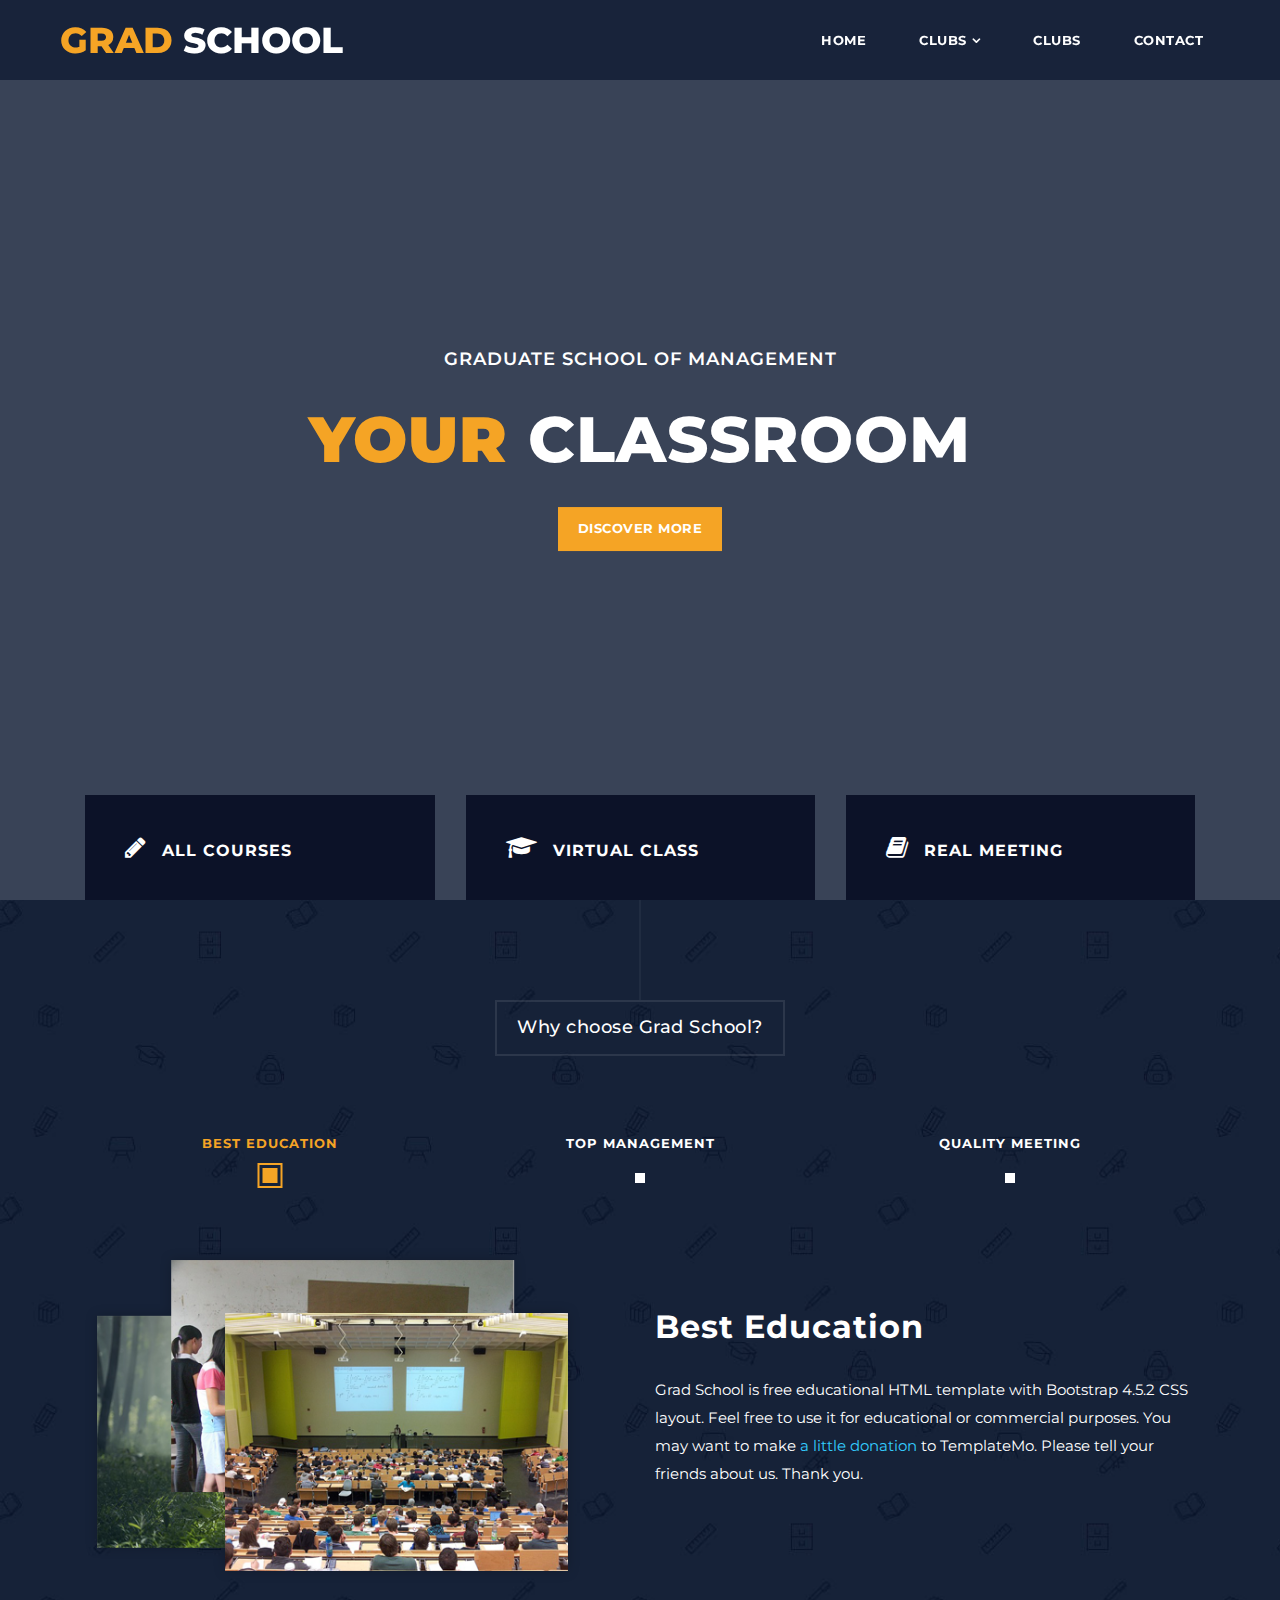
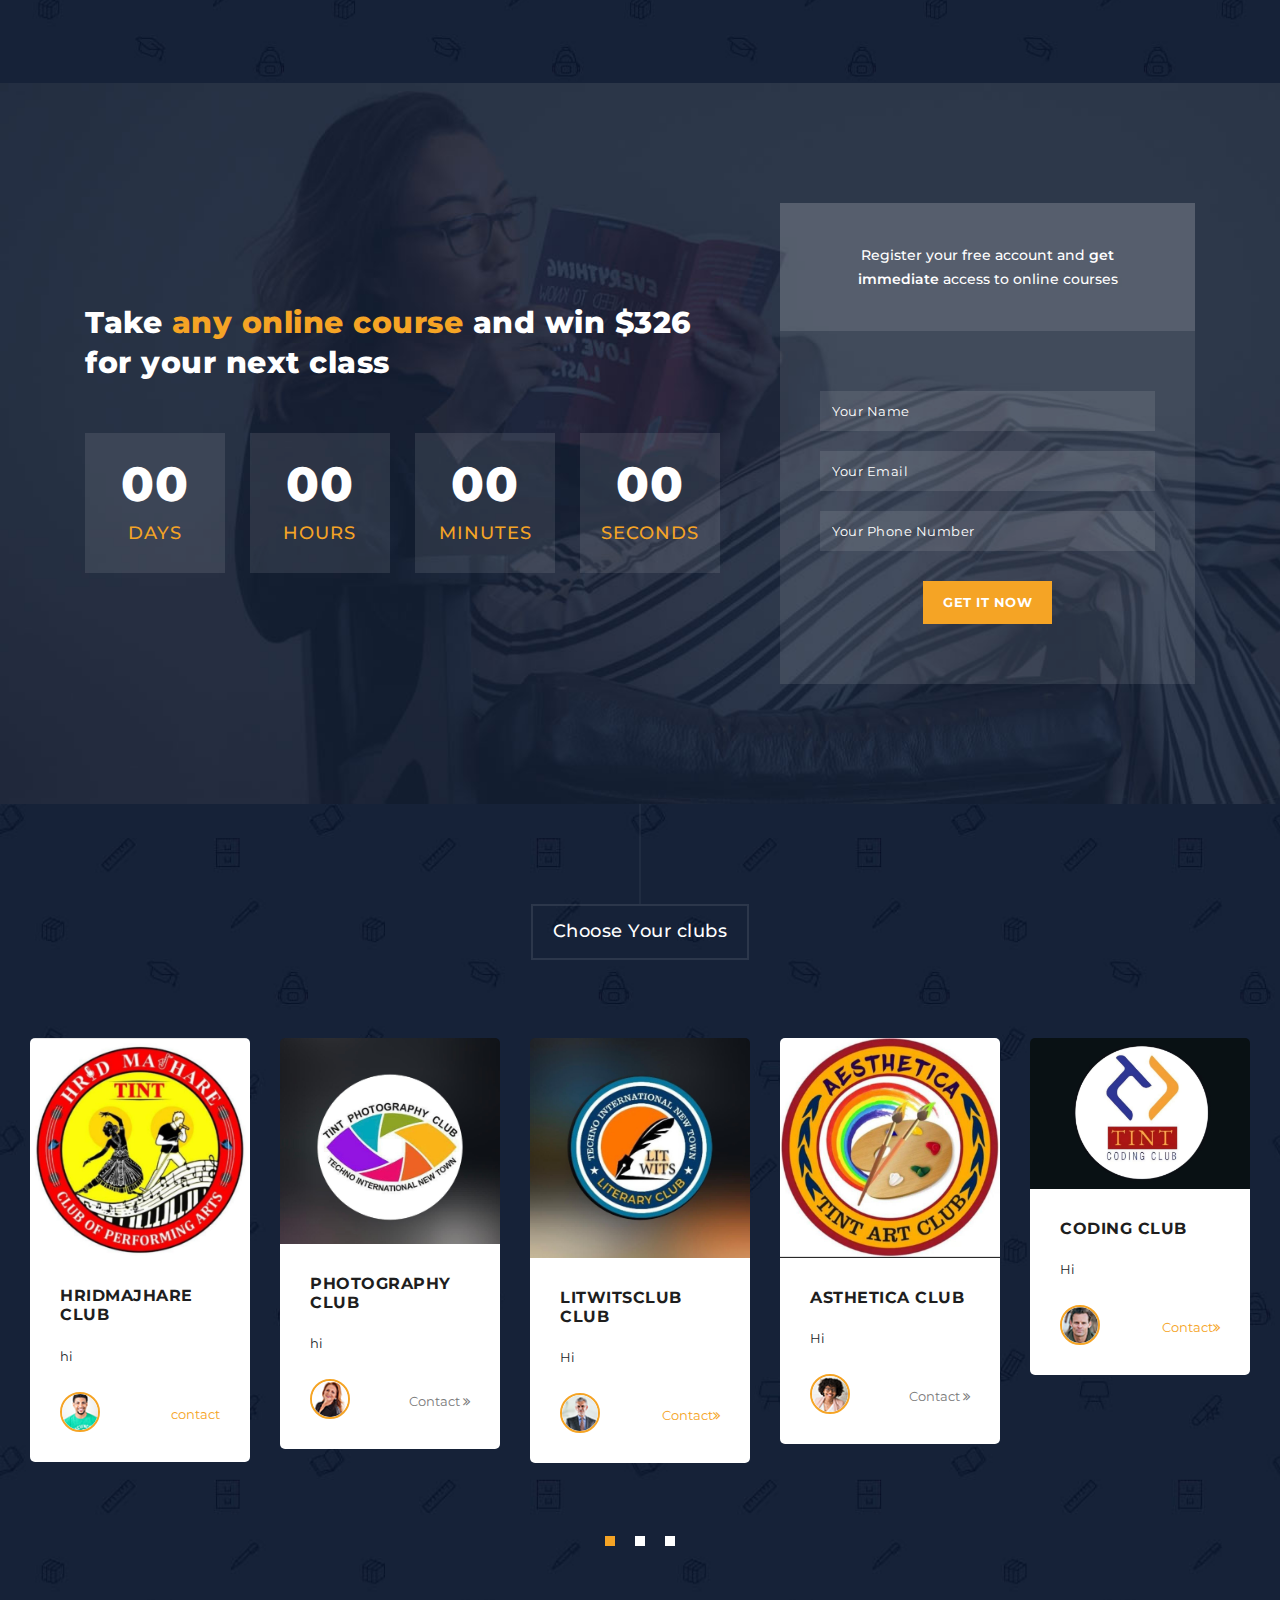
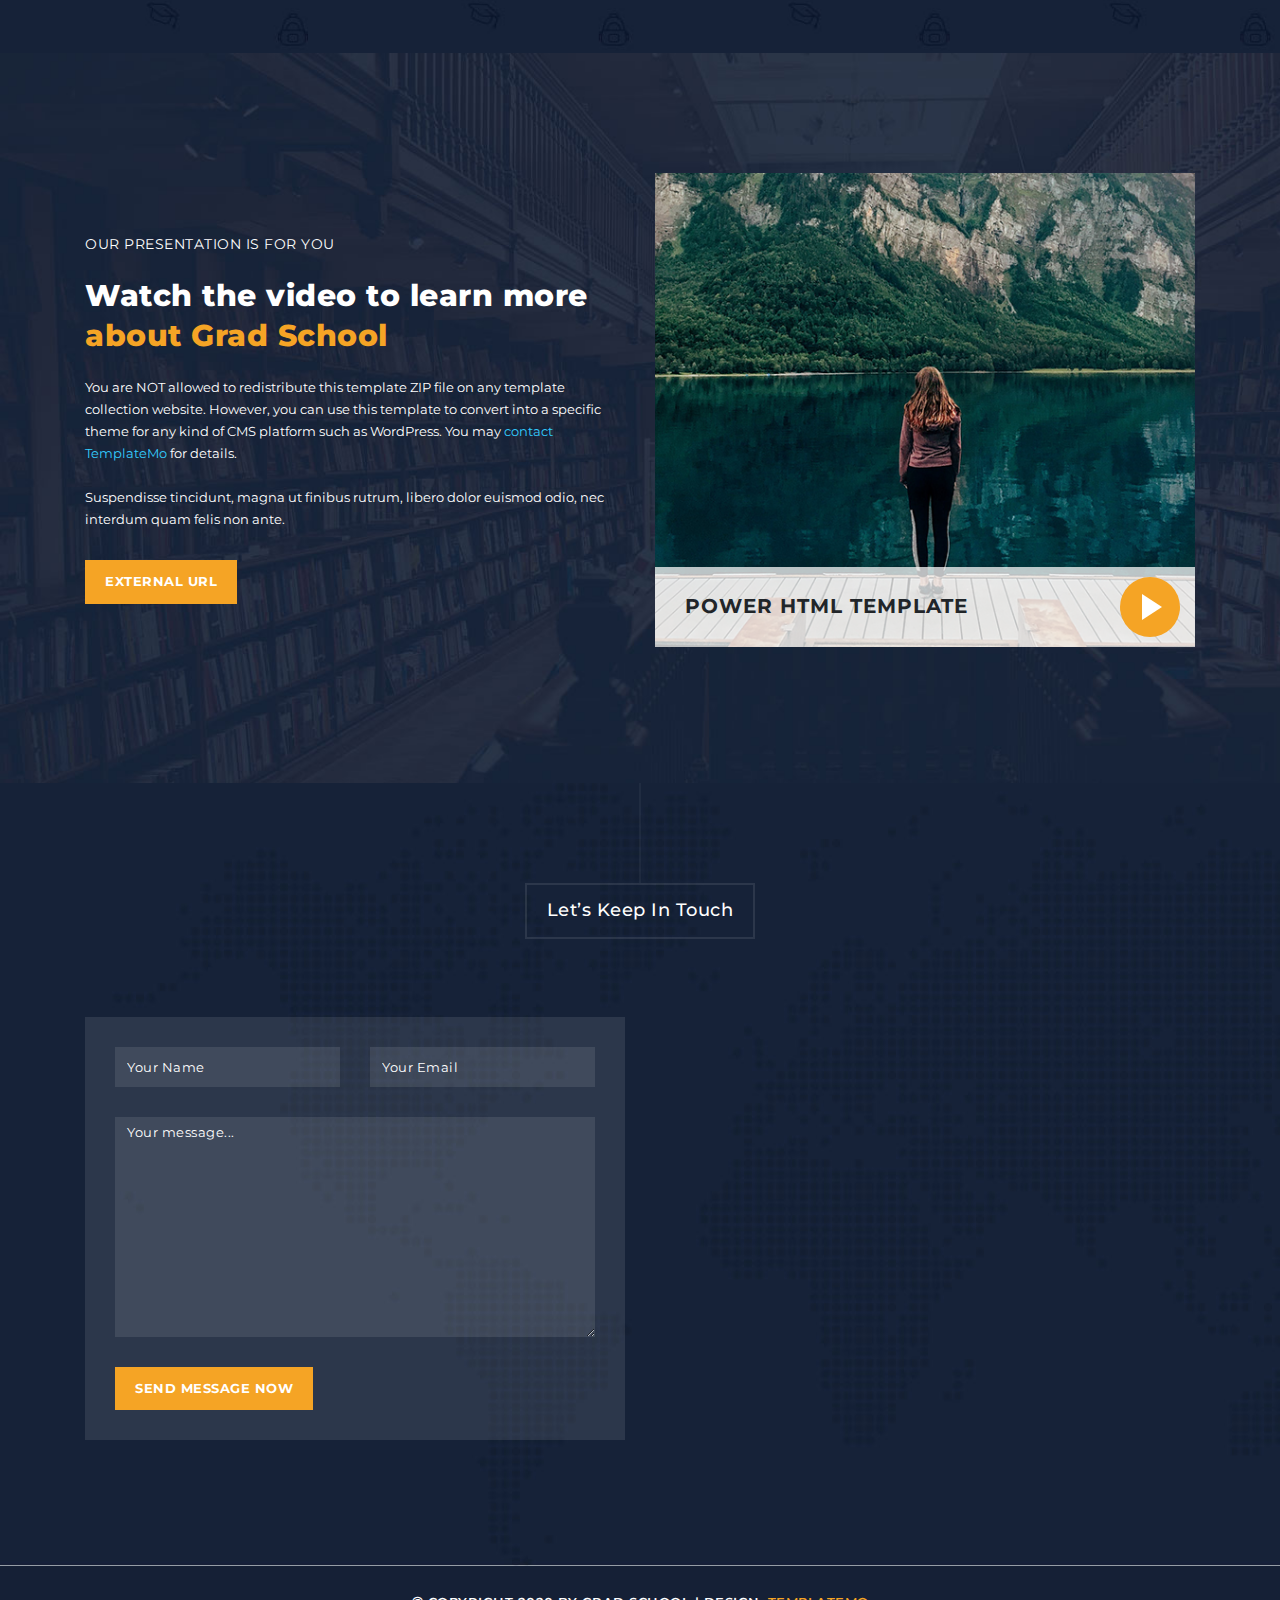
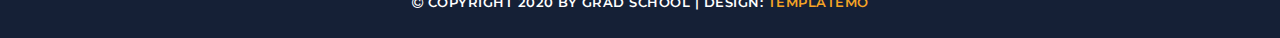
==== index.html @ 1bb3f882 "commit" ====
<!DOCTYPE html>
<html lang="en">

  <head>
    <script>
      window.addEventListener('mouseover', initLandbot, { once: true });
      window.addEventListener('touchstart', initLandbot, { once: true });
      var myLandbot;
      function initLandbot() {
        if (!myLandbot) {
          var s = document.createElement('script');
          s.type = "module"
          s.async = true;
          s.addEventListener('load', function() {
            myLandbot = new Landbot.Popup({
              configUrl: 'https://storage.googleapis.com/landbot.online/v3/H-2801539-KE0LD2JTSUBCYA72/index.json',
            });
          });
          s.src = 'https://cdn.landbot.io/landbot-3/landbot-3.0.0.mjs';
          var x = document.getElementsByTagName('script')[0];
          x.parentNode.insertBefore(s, x);
        }
      }
      </script>

    <meta charset="utf-8">
    <meta name="viewport" content="width=device-width, initial-scale=1, shrink-to-fit=no">
    <meta name="description" content="">
    <meta name="author" content="">
    <link href="https://fonts.googleapis.com/css?family=Montserrat:100,200,300,400,500,600,700,800,900" rel="stylesheet">

    <title>Grad School HTML5 Template</title>
    
    <!-- Bootstrap core CSS -->
    <link href="vendor/bootstrap/css/bootstrap.min.css" rel="stylesheet">

    <!-- Additional CSS Files -->
    <link rel="stylesheet" href="assets/css/fontawesome.css">
    <link rel="stylesheet" href="assets/css/templatemo-grad-school.css">
    <link rel="stylesheet" href="assets/css/owl.css">
    <link rel="stylesheet" href="assets/css/lightbox.css">
<!--
    
TemplateMo 557 Grad School

https://templatemo.com/tm-557-grad-school

-->
  </head>

<body>

   
  <!--header-->
  <header class="main-header clearfix" role="header">
    <div class="logo">
      <a href="#"><em>Grad</em> School</a>
    </div>
    <a href="#menu" class="menu-link"><i class="fa fa-bars"></i></a>
    <nav id="menu" class="main-nav" role="navigation">
      <ul class="main-menu">
        <li><a href="#section1">Home</a></li>
        <li class="has-submenu"><a href="#section2">Clubs</a>
          <ul class="sub-menu">
            <li><a href="#section2">

            </a></li>
            <li><a href="#section3">Hridmajhaare</a></li>
            
            <li><a href="#section3">How it works?</a></li>
            <li><a href="https://templatemo.com/about" rel="sponsored" class="external">External URL</a></li>
          </ul>
        </li>
        <li><a href="#section4">Clubs</a></li>
        <!-- <li><a href="#section5">Video</a></li> -->
        <li><a href="#section6">Contact</a></li>
      
      </ul>
    </nav>
  </header>

  <!-- ***** Main Banner Area Start ***** -->
  <section class="section main-banner" id="top" data-section="section1">
      <video autoplay muted loop id="bg-video">
          <source src="assets/images/course-video.mp4" type="video/mp4" />
      </video>

      <div class="video-overlay header-text">
          <div class="caption">
              <h6>Graduate School of Management</h6>
              <h2><em>Your</em> Classroom</h2>
              <div class="main-button">
                  <div class="scroll-to-section"><a href="#section2">Discover more</a></div>
              </div>
          </div>
      </div>
  </section>
  <!-- ***** Main Banner Area End ***** -->


  <section class="features">
    <div class="container">
      <div class="row">
        <div class="col-lg-4 col-12">
          <div class="features-post">
            <div class="features-content">
              <div class="content-show">
                <h4><i class="fa fa-pencil"></i>All Courses</h4>
              </div>
              <div class="content-hide">
                <p>Curabitur id eros vehicula, tincidunt libero eu, lobortis mi. In mollis eros a posuere imperdiet. Donec maximus elementum ex. Cras convallis ex rhoncus, laoreet libero eu, vehicula libero.</p>
                <p class="hidden-sm">Curabitur id eros vehicula, tincidunt libero eu, lobortis mi. In mollis eros a posuere imperdiet.</p>
                <div class="scroll-to-section"><a href="#section2">More Info.</a></div>
            </div>
            </div>
          </div>
        </div>
        <div class="col-lg-4 col-12">
          <div class="features-post second-features">
            <div class="features-content">
              <div class="content-show">
                <h4><i class="fa fa-graduation-cap"></i>Virtual Class</h4>
              </div>
              <div class="content-hide">
                <p>Curabitur id eros vehicula, tincidunt libero eu, lobortis mi. In mollis eros a posuere imperdiet. Donec maximus elementum ex. Cras convallis ex rhoncus, laoreet libero eu, vehicula libero.</p>
                <p class="hidden-sm">Curabitur id eros vehicula, tincidunt libero eu, lobortis mi. In mollis eros a posuere imperdiet.</p>
                <div class="scroll-to-section"><a href="#section3">Details</a></div>
            </div>
            </div>
          </div>
        </div>
        <div class="col-lg-4 col-12">
          <div class="features-post third-features">
            <div class="features-content">
              <div class="content-show">
                <h4><i class="fa fa-book"></i>Real Meeting</h4>
              </div>
              <div class="content-hide">
                <p>Curabitur id eros vehicula, tincidunt libero eu, lobortis mi. In mollis eros a posuere imperdiet. Donec maximus elementum ex. Cras convallis ex rhoncus, laoreet libero eu, vehicula libero.</p>
                <p class="hidden-sm">Curabitur id eros vehicula, tincidunt libero eu, lobortis mi. In mollis eros a posuere imperdiet.</p>
                <div class="scroll-to-section"><a href="#section4">Read More</a></div>
            </div>
            </div>
          </div>
        </div>
      </div>
    </div>
  </section>

  <section class="section why-us" data-section="section2">
    <div class="container">
      <div class="row">
        <div class="col-md-12">
          <div class="section-heading">
            <h2>Why choose Grad School?</h2>
          </div>
        </div>
        <div class="col-md-12">
          <div id='tabs'>
            <ul>
              <li><a href='#tabs-1'>Best Education</a></li>
              <li><a href='#tabs-2'>Top Management</a></li>
              <li><a href='#tabs-3'>Quality Meeting</a></li>
            </ul>
            <section class='tabs-content'>
              <article id='tabs-1'>
                <div class="row">
                  <div class="col-md-6">
                    <img src="assets/images/choose-us-image-01.png" alt="">
                  </div>
                  <div class="col-md-6">
                    <h4>Best Education</h4>
                    <p>Grad School is free educational HTML template with Bootstrap 4.5.2 CSS layout. Feel free to use it for educational or commercial purposes. You may want to make <a href="https://paypal.me/templatemo" target="_parent" rel="sponsored">a little donation</a> to TemplateMo. Please tell your friends about us. Thank you.</p>
                  </div>
                </div>
              </article>
              <article id='tabs-2'>
                <div class="row">
                  <div class="col-md-6">
                    <img src="assets/images/choose-us-image-02.png" alt="">
                  </div>
                  <div class="col-md-6">
                    <h4>Top Level</h4>
                    <p>You can modify this HTML layout by editing contents and adding more pages as you needed. Since this template has options to add dropdown menus, you can put many HTML pages.</p> 
                    <p>Suspendisse tincidunt, magna ut finibus rutrum, libero dolor euismod odio, nec interdum quam felis non ante.</p>
                  </div>
                </div>
              </article>
              <article id='tabs-3'>
                <div class="row">
                  <div class="col-md-6">
                    <img src="assets/images/choose-us-image-03.png" alt="">
                  </div>
                  <div class="col-md-6">
                    <h4>Quality Meeting</h4>
                    <p>You are NOT allowed to redistribute this template ZIP file on any template collection website. However, you can use this template to convert into a specific theme for any kind of CMS platform such as WordPress. For more information, you shall <a rel="nofollow" href="https://templatemo.com/contact" target="_parent">contact TemplateMo</a> now.</p>
                  </div>
                </div>
              </article>
            </section>
          </div>
        </div>
      </div>
    </div>
  </section>

  <section class="section coming-soon" data-section="section3">
    <div class="container">
      <div class="row">
        <div class="col-md-7 col-xs-12">
          <div class="continer centerIt">
            <div>
              <h4>Take <em>any online course</em> and win $326 for your next class</h4>
              <div class="counter">

                <div class="days">
                  <div class="value">00</div>
                  <span>Days</span>
                </div>

                <div class="hours">
                  <div class="value">00</div>
                  <span>Hours</span>
                </div>

                <div class="minutes">
                  <div class="value">00</div>
                  <span>Minutes</span>
                </div>

                <div class="seconds">
                  <div class="value">00</div>
                  <span>Seconds</span>
                </div>

              </div>
            </div>
          </div>
        </div>
        <div class="col-md-5">
          <div class="right-content">
            <div class="top-content">
              <h6>Register your free account and <em>get immediate</em> access to online courses</h6>
            </div>
            <form id="contact" action="" method="get">
              <div class="row">
                <div class="col-md-12">
                  <fieldset>
                    <input name="name" type="text" class="form-control" id="name" placeholder="Your Name" required="">
                  </fieldset>
                </div>
                <div class="col-md-12">
                  <fieldset>
                    <input name="email" type="text" class="form-control" id="email" placeholder="Your Email" required="">
                  </fieldset>
                </div>
                <div class="col-md-12">
                  <fieldset>
                    <input name="phone-number" type="text" class="form-control" id="phone-number" placeholder="Your Phone Number" required="">
                  </fieldset>
                </div>
                <div class="col-md-12">
                  <fieldset>
                    <button type="submit" id="form-submit" class="button">Get it now</button>
                  </fieldset>
                </div>
              </div>
            </form>
          </div>
        </div>
      </div>
    </div>
  </section>

  <section class="section courses" data-section="section4">
    <div class="container-fluid">
      <div class="row">
        <div class="col-md-12">
          <div class="section-heading">
            <h2>Choose Your clubs</h2>
          </div>
        </div>
        <div class="owl-carousel owl-theme">
          <div class="item">
            <img src="assets/images/hridmajhare.jpg" alt="Course #1">
            <div class="down-content">
              <h4>Hridmajhare club</h4>
              <p> hi</p>
              <div class="author-image">
                <img src="assets/images/author-01.png" alt="Author 1">
              </div>
              <div class="text-button-pay">
                <a href="">contact <i class="Prabir Biswas"></i></a>
                
              </div>
            </div>
          </div>
          <div class="item">
            <img src="assets/images/photograpy.jpg" alt="Course #2">
            <div class="down-content">
              <h4>Photography club</h4>
              <p> hi 
                       </p>
              <div class="author-image">
                <img src="assets/images/author-02.png" alt="Author 2">
              </div>
              <div class="text-button-free">
                <a href="#">Contact <i class="fa fa-angle-double-right"></i></a>
              </div>
            </div>
          </div>
          <div class="item">
            <img src="assets/images/litwits.jpg" alt="Course #3">
            <div class="down-content">
              <h4>Litwitsclub club</h4>
              <p>Hi</p>
              <div class="author-image">
                <img src="assets/images/author-03.png" alt="Author 3">
              </div>
              <div class="text-button-pay">
                <a href="#">Contact<i class="fa fa-angle-double-right"></i></a>
              </div>  
            </div>
          </div>
          <div class="item">
            <img src="assets/images/art.jpg" alt="Course #4">
            <div class="down-content">
              <h4>Asthetica club</h4>
              <p>Hi</p>
              <div class="author-image">
                <img src="assets/images/author-04.png" alt="Author 4">
              </div>
              <div class="text-button-free">
                <a href="#">Contact <i class="fa fa-angle-double-right"></i></a>
              </div>
            </div>
          </div>
          <div class="item">
            <img src="assets/images/coding.jpg" alt="">
            <div class="down-content">
              <h4>Coding club</h4>
              <p>Hi</p>
             
              <div class="author-image">
                <img src="assets/images/author-05.png" alt="">
              </div>
              <div class="text-button-pay">
                <a href="#">Contact<i class="fa fa-angle-double-right"></i></a>
              </div>
            </div>
          </div>
          <div class="item">
            <img src="assets/images/courses-01.jpg" alt="">
            <div class="down-content">
              <h4>Photography</h4>
              <p>Quisque cursus augue ut velit dictum, quis volutpat enim blandit. Maecenas a lectus ac ipsum porta.</p>
              <div class="author-image">
                <img src="assets/images/author-01.png" alt="">
              </div>
              <div class="text-button-free">
                <a href="#">Contact <i class="fa fa-angle-double-right"></i></a>
              </div>
            </div>
          </div>
          <div class="item">
            <img src="assets/images/courses-02.jpg" alt="">
            <div class="down-content">
              <h4>W</h4>
              <p>Pellentesque ultricies diam magna, auctor cursus lectus pretium nec. Maecenas finibus lobortis enim.</p>
              <div class="author-image">
                <img src="assets/images/author-02.png" alt="">
              </div>
              <div class="text-button-free">
                <a href="#">Free <i class="fa fa-angle-double-right"></i></a>
              </div>
            </div>
          </div>
          <div class="item">
            <img src="assets/images/courses-03.jpg" alt="">
            <div class="down-content">
              <h4>Learn HTML CSS</h4>
              <p>You can get free images and videos for your websites by visiting Unsplash, Pixabay, and Pexels.</p>
              <div class="author-image">
                <img src="assets/images/author-03.png" alt="">
              </div>
              <div class="text-button-pay">
                <a href="#">Pay <i class="fa fa-angle-double-right"></i></a>
              </div>
            </div>
          </div>
          <div class="item">
            <img src="assets/images/courses-04.jpg" alt="">
            <div class="down-content">
              <h4>Social Media</h4>
              <p>Pellentesque ultricies diam magna, auctor cursus lectus pretium nec. Maecenas finibus lobortis enim.</p>
              <div class="author-image">
                <img src="assets/images/author-04.png" alt="">
              </div>
              <div class="text-button-pay">
                <a href="#">Pay <i class="fa fa-angle-double-right"></i></a>
              </div>
            </div>
          </div>
          <div class="item">
            <img src="assets/images/courses-05.jpg" alt="">
            <div class="down-content">
              <h4>Digital Arts</h4>
              <p>Quisque cursus augue ut velit dictum, quis volutpat enim blandit. Maecenas a lectus ac ipsum porta.</p>
              <div class="author-image">
                <img src="assets/images/author-05.png" alt="">
              </div>
              <div class="text-button-free">
                <a href="#">Free <i class="fa fa-angle-double-right"></i></a>
              </div>
            </div>
          </div>
          <div class="item">
            <img src="assets/images/courses-01.jpg" alt="">
            <div class="down-content">
              <h4>Media Streaming</h4>
              <p>Pellentesque ultricies diam magna, auctor cursus lectus pretium nec. Maecenas finibus lobortis enim.</p>
              <div class="author-image">
                <img src="assets/images/author-01.png" alt="">
              </div>
              <div class="text-button-pay">
                <a href="#">Pay <i class="fa fa-angle-double-right"></i></a>
              </div>
            </div>
          </div>
        </div>
      </div>
    </div>
  </section>
  

  <section class="section video" data-section="section5">
    <div class="container">
      <div class="row">
        <div class="col-md-6 align-self-center">
          <div class="left-content">
            <span>our presentation is for you</span>
            <h4>Watch the video to learn more <em>about Grad School</em></h4>
            <p>You are NOT allowed to redistribute this template ZIP file on any template collection website. However, you can use this template to convert into a specific theme for any kind of CMS platform such as WordPress. You may <a rel="nofollow" href="https://templatemo.com/contact" target="_parent">contact TemplateMo</a> for details.
            <br><br>Suspendisse tincidunt, magna ut finibus rutrum, libero dolor euismod odio, nec interdum quam felis non ante.</p>
            <div class="main-button"><a rel="nofollow" href="https://fb.com/templatemo" target="_parent">External URL</a></div>
          </div>
        </div>
        <div class="col-md-6">
          <article class="video-item">
            <div class="video-caption">
              <h4>Power HTML Template</h4>
            </div>
            <figure>
              <a href="https://www.youtube.com/watch?v=r9LtOG6pNUw" class="play"><img src="assets/images/main-thumb.png"></a>
            </figure>
          </article>
        </div>
      </div>
    </div>
  </section>

  <section class="section contact" data-section="section6">
    <div class="container">
      <div class="row">
        <div class="col-md-12">
          <div class="section-heading">
            <h2>Let’s Keep In Touch</h2>
          </div>
        </div>
        <div class="col-md-6">
        
        <!-- Do you need a working HTML contact-form script?
                	
                    Please visit https://templatemo.com/contact page -->
                    
          <form id="contact" action="" method="post">
            <div class="row">
              <div class="col-md-6">
                  <fieldset>
                    <input name="name" type="text" class="form-control" id="name" placeholder="Your Name" required="">
                  </fieldset>
                </div>
                <div class="col-md-6">
                  <fieldset>
                    <input name="email" type="text" class="form-control" id="email" placeholder="Your Email" required="">
                  </fieldset>
                </div>
              <div class="col-md-12">
                <fieldset>
                  <textarea name="message" rows="6" class="form-control" id="message" placeholder="Your message..." required=""></textarea>
                </fieldset>
              </div>
              <div class="col-md-12">
                <fieldset>
                  <button type="submit" id="form-submit" class="button">Send Message Now</button>
                </fieldset>
              </div>
            </div>
          </form>
        </div>
        <div class="col-md-6">
          <div id="map">
            <iframe src="https://maps.google.com/maps?q=Av.+L%C3%BAcio+Costa,+Rio+de+Janeiro+-+RJ,+Brazil&t=&z=13&ie=UTF8&iwloc=&output=embed" width="100%" height="422px" frameborder="0" style="border:0" allowfullscreen></iframe>
          </div>
        </div>
      </div>
    </div>
  </section>

  <footer>
    <div class="container">
      <div class="row">
        <div class="col-md-12">
          <p><i class="fa fa-copyright"></i> Copyright 2020 by Grad School  
          
           | Design: <a href="https://templatemo.com" rel="sponsored" target="_parent">TemplateMo</a></p>
        </div>
      </div>
    </div>
  </footer>

  <!-- Scripts -->
  <!-- Bootstrap core JavaScript -->
    <script src="vendor/jquery/jquery.min.js"></script>
    <script src="vendor/bootstrap/js/bootstrap.bundle.min.js"></script>

    <script src="assets/js/isotope.min.js"></script>
    <script src="assets/js/owl-carousel.js"></script>
    <script src="assets/js/lightbox.js"></script>
    <script src="assets/js/tabs.js"></script>
    <script src="assets/js/video.js"></script>
    <script src="assets/js/slick-slider.js"></script>
    <script src="assets/js/custom.js"></script>
    <script>
        //according to loftblog tut
        $('.nav li:first').addClass('active');

        var showSection = function showSection(section, isAnimate) {
          var
          direction = section.replace(/#/, ''),
          reqSection = $('.section').filter('[data-section="' + direction + '"]'),
          reqSectionPos = reqSection.offset().top - 0;

          if (isAnimate) {
            $('body, html').animate({
              scrollTop: reqSectionPos },
            800);
          } else {
            $('body, html').scrollTop(reqSectionPos);
          }

        };

        var checkSection = function checkSection() {
          $('.section').each(function () {
            var
            $this = $(this),
            topEdge = $this.offset().top - 80,
            bottomEdge = topEdge + $this.height(),
            wScroll = $(window).scrollTop();
            if (topEdge < wScroll && bottomEdge > wScroll) {
              var
              currentId = $this.data('section'),
              reqLink = $('a').filter('[href*=\\#' + currentId + ']');
              reqLink.closest('li').addClass('active').
              siblings().removeClass('active');
            }
          });
        };

        $('.main-menu, .scroll-to-section').on('click', 'a', function (e) {
          if($(e.target).hasClass('external')) {
            return;
          }
          e.preventDefault();
          $('#menu').removeClass('active');
          showSection($(this).attr('href'), true);
        });

        $(window).scroll(function () {
          checkSection();
        });
    </script>
</body>
</html>
---- assets/css/templatemo-grad-school.css ----
/*
    
TemplateMo 557 Grad School

https://templatemo.com/tm-557-grad-school

*/


@import url(fontawesome.css);
@import url("https://fonts.googleapis.com/css?family=Montserrat:100,200,300,400,500,600,700,800,900");
body {
    font-family: 'Montserrat', sans-serif;
}

/* Basic */

a {
	color: #3CF;
    text-decoration: none;
}

a:hover {
	color: #FC3;
    text-decoration: none;
}

ul {
    padding: 0px;
    margin: 0px;
    list-style: none;
}

p {
    font-size: 13px;
    line-height: 22px;
}


.section-heading {
    text-align: center;
    margin-bottom: 70px;
}

.section-heading h2:before {
    width: 1px;
    height: 100px;
    background-color: rgba(250,250,250,0.1);
    position: absolute;
    top: -102px;
    content: '';
    left: 50%;
    transform: translate(-50%);
}

.section-heading h2 {
    margin-top: 100px;
    position: relative;
    font-size: 18px;
    font-weight: 500;
    color: #fff;
    letter-spacing: 0.5px;
    display: inline-block;
    padding: 15px 20px;
    border: 2px solid rgba(250,250,250,0.1);
}


/* Buttons */

.main-button a {
    background-color: #f5a425;
    color: #fff;
    font-size: 13px;
    text-transform: uppercase;
    letter-spacing: 0.5px;
    font-weight: 700;
    padding: 12px 20px;
    display: inline-block;
    outline: none;
}

a.menu-link { display: none; }

@media screen and (max-width: 950px) {
  a.menu-link {
    float: right;
    display: block;
    font-size: 36px;
    color: #fff;
    padding-right: 30px;
    padding-top: 15px;
  }
  nav[role="navigation"] {
    clear: both;
    -webkit-transition: all 0.3s ease-out;
    -moz-transition: all 0.3s ease-out;
    -ms-transition: all 0.3s ease-out;
    -o-transition: all 0.3s ease-out;
    transition: all 0.3s ease-out;
  }
  .js nav[role="navigation"] {
    overflow: hidden;
    max-height: 0;
  }
  nav[role="navigation"].active {
    max-height: 20em;
    height: 20em;
    overflow-y: scroll;
  }
  nav[role="navigation"] ul {
    top: 0;
    width: 100%;
    position: relative;
    margin: 0;
    padding: 0;
    border-top: 1px solid rgba(250,250,250,0.25);
    background-color: rgba(22,34,57,0.99);
  }
  nav[role="navigation"] li a {
    display: block;
    padding: 15px 0px;
    border-bottom: 1px solid rgba(250,250,250,0.25);
    text-align: center;
    color: #fff;
    font-size: 13px;
    text-transform: uppercase;
    font-weight: 700;
    line-height: 1.5;
  }
  nav[role="navigation"] li:hover a,
  nav[role="navigation"] li.active a {
      color: #f5a425;
  }
  
  @media screen and (min-width: 951px) {
    .js nav[role="navigation"] {
      max-height: none;
    }

    nav[role="navigation"] li {
      display: inline-block;
      margin: 0 0.25em;
    }
    nav[role="navigation"] li a {
      border: 0;
    }
  }
}

/* Header */

@media screen and (max-width: 1050px) {
  .main-header .logo {
      padding-left: 30px!important;
  }

  .main-menu {
      padding-right: 30px!important;
  }

  .main-menu li {
      margin-left: 5px!important;
  }
}

.main-header {
    background-color: rgba(22,34,57,0.95);
    height: 80px;
    position: fixed;
    z-index: 12;
    width: 100%;
    top: 0;
}

.main-header .logo {
    float: left;
    line-height: 80px;
    padding-left: 60px;
}

.main-header .logo a {
    font-size: 36px;
    text-transform: uppercase;
    font-weight: 800;
    color: #fff;
}
.main-header .logo a em {
    font-style: normal;
    color: #f5a425;
}

.main-menu {
    float: right;
    padding-right: 60px;
}

.main-menu li {
    display: inline-block;
    line-height: 79px;
    margin-left: 15px;
    position: relative;
}

.main-menu li:first-child {
    margin-left: 0px;
}

.main-menu li a {
    padding: 10px 15px;
    font-size: 13px;
    text-transform: uppercase;
    letter-spacing: 0.5px;
    font-weight: 700;
    color: #fff;
    border: 2px solid transparent;
    transition: all 0.5s;
}

.main-menu li.has-submenu a:after {
    content: '\f107';
    font-family: "FontAwesome";
    margin-left: 5px;
}

.main-menu li.has-submenu ul li a:after {
    display: none;
}

.main-menu li .sub-menu {
    position: absolute;
    width: 160px;
    background-color: #18233a;
    opacity: 0;
    visibility: hidden;
    transition: all 0.5s;
}

.main-menu li:hover .sub-menu {
    opacity: 1;
    visibility: visible;
}

.main-menu li .sub-menu li {
    display: block;
    line-height: 20px;
    margin-left: 0px;
    margin-bottom: 15px;
    padding-bottom: 15px;
    border-bottom: 1px solid #121b2f;
}

.main-menu li .sub-menu li:first-child {
    padding-top: 15px;
}

.main-menu li .sub-menu li:last-child {
    margin-bottom: 0px;
    border-bottom: none;
}

.main-menu li .sub-menu li a {
    font-size: 12px;
    font-weight: 500;
    padding: 0px 15px;
    letter-spacing: 0.5px;
    border: none;
    transition: all 0.5s;
}

.main-menu li .sub-menu li a:hover {
    color: #f5a425;
    border: none;
}

.main-nav li:hover a,
.main-nav li.active a {
    border: 2px solid #f5a425;
}

@media (max-width: 950px) {
  .main-nav li:hover a,
  .main-nav li.active a {
    border: 2px solid transparent;
    border-bottom: 1px solid rgba(250,250,250,0.25);
  }
}


/* Slider */

.main-banner {
  position: relative;
  max-height: 100%;
  overflow: hidden;
  margin-bottom: -7px;
}

#bg-video {
    min-width: 100%;
    min-height: 100vh;
    max-width: 100%;
    max-height: 100vh;
    object-fit: cover;
    z-index: -1;
}

#bg-video::-webkit-media-controls {
    display: none !important;
}

.video-overlay {
    position: absolute;
    background-color: rgba(22,34,57,0.85);
    top: 0;
    left: 0;
    bottom: 7px;
    width: 100%;
}

.main-banner .caption {
  text-align: center;
  position: absolute;
  width: 80%;
  left: 50%;
  top: 50%;
  transform: translate(-50%,-50%);
}

.main-banner .caption h6 {
  margin-top: 0px;
  font-size: 18px;
  text-transform: uppercase;
  font-weight: 600;
  color: #fff;
  letter-spacing: 1px;
}

.main-banner .caption h2 {
  margin-top: 30px;
  margin-bottom: 30px;
  font-size: 64px;
  text-transform: uppercase;
  font-weight: 800;
  color: #fff;
  letter-spacing: 1px;
}

.main-banner .caption h2 em {
  font-style: normal;
  color: #f5a425;
  font-weight: 900;
}

@media screen and (max-width: 1180px) {

  .main-banner .caption h6 {
    font-weight: 500;
  }

  .main-banner .caption h2 {
    font-size: 58px;
  }

}
@media screen and (max-width: 767px) {

  .main-banner .caption h6 {
    font-weight: 500;
  }

  .main-banner .caption h2 {
    font-size: 36px;
  }

}


/* Features */

section.features .col-4 {
    padding-left: 0px;
    padding-right: 0px;
}

.features-post {
  position: relative;
  margin-bottom: 0px;
}

.features-thumb {
  overflow: hidden;
  position: relative;
}

.features-thumb img {
  width: 100%;
}

.features-content {
  position: absolute;
  bottom: 0;
  left: 0;
  width: 100%;
  background-color: #0c1228;
  color: #fff;
  padding: 40px;
}

.features-content:hover {
    background-color: #f5a425;
    box-shadow: 0px 0px 30px rgba(0,0,0,0.5);
}

.features-content h4 {
    font-size: 16px;
    text-transform: uppercase;
    font-weight: 700;
    color: #fff;
    letter-spacing: 1px;
    margin-bottom: 0px;
}

.features-content h4 i {
    margin-right: 15px;
    font-size: 24px;
}

.features-content p {
    margin-bottom: 0px;
}

.features-content a {
  margin-top: 15px;
  display: inline-block;
  text-transform: uppercase;
  color: #fff;
  letter-spacing: 0.5px;
  font-weight: 700;
  font-size: 14px;
  border-bottom: 2px solid #fff;
}

.features-content p.hidden-sm {
  display: none;
}

.second-features,
.third-features {
    border-left: 1px solid rgba(250,250,250,0.1);
}

.content-hide {
  margin-top: 15px;
  display: none;
}

.content-hide p {
  color: #fff;
}

@media screen and (max-width: 767px) {

  .features-content {
    padding: 15px;
  }
  .features-content h4 i {
    display: block;
    margin-bottom: 10px;
  }
  .features-content h4 {
    font-size: 14px;
  }
  .features-content p {
    display: none;
  }
  .features-content p.hidden-sm {
    display: block;
  }
  .features-content a {
    letter-spacing: 0px;
    font-size: 13px;
    font-weight: 600;
  }

}



/* Why Choosing Us */

section.why-us {
    background-image: url(../images/choosing-bg.jpg);
    background-color: #172238;
    background-repeat: no-repeat;
    background-size: cover;
    padding-bottom: 100px;
}

#tabs {
  text-align: center;
}
#tabs ul {
  margin: 0;
  padding: 0;
  -webkit-column-count: 3;
  -moz-column-count: 3;
  column-count: 3;
  -webkit-column-gap: 0;
  -moz-column-gap: 0;
  column-gap: 0;
}
#tabs ul::after {
  clear: both;
  content: "";
  display: table;
}
#tabs ul li {
  display: block;
  font-weight: 400;
  font-size: 1.2em;
  letter-spacing: 1px;
  text-align: center;
}
#tabs ul li a {
  display: block;
  font-size: 13px;
  font-weight: 700;
  letter-spacing: 1px;
  cursor: pointer;
  outline: 0;
  padding-bottom: 30px;
  color: #fff;
  text-decoration: none;
  text-transform: uppercase;
  position: relative;
}
#tabs ul li a:after {
    transition: all 0.3s;
    width: 10px;
    height: 10px;
    background-color: #fff;
    content: '';
    position: absolute;
    left: 50%;
    transform: translate(-50%);
    bottom: 0;
}
#tabs ul li a:before {
    transition: all 0.3s;
    width: 25px;
    height: 25px;
    border: 2px solid transparent;
    background-color: transparent;
    content: '';
    position: absolute;
    left: 50%;
    transform: translate(-50%);
    bottom: -5px;
}
#tabs ul li span {
  display: block;
  margin-bottom: 0.75em;
}
#tabs ul .ui-tabs-active {
}
#tabs ul .ui-tabs-active a {
  color: #f5a425;
}
#tabs ul .ui-tabs-active a:after {
  background-color: #f5a425;
  width: 15px;
  height: 15px;
}
#tabs ul .ui-tabs-active a:before {
  border-color: #f5a425;
}
#tabs h4 {
    margin-top: 60px;
    font-size: 32px;
    font-weight: 700;
    letter-spacing: 1px;
    color: #fff;
    margin-bottom: 30px;
}

#tabs p {
    color: #fff;
    font-size: 15px;
    line-height: 28px;
}

.tabs-content {
    margin-top: 60px;
    text-align: left;
}

@media screen and (max-width: 767px) {
  
  .tabs-content {
      text-align: center;
  }

}

.tabs-content img {
    width: 100%;
    overflow: hidden;
    padding-right: 45px;
}

@media screen and (max-width: 767px) {

  .tabs-content img {
      padding-right: 0px;
  }

}


/* Coming Soon */

section.coming-soon {
    background-image: url(../images/coming-soon-bg.jpg);
    background-repeat: no-repeat;
    background-size: cover;
    background-color: #172238;
    padding: 120px 0px;
}

section.coming-soon .continer .counter div {
  display: inline-block;
}
section.coming-soon .continer h4 {
    margin-top: 100px;
    font-size: 30px;
    color: #fff;
    font-weight: 800;
    letter-spacing: 0.5px;
    line-height: 40px;
    margin-bottom: 50px;
}
section.coming-soon .continer h4 em {
    font-style: normal;
    color: #f5a425;
}

@media screen and (max-width: 767px) {

  section.coming-soon .continer h4 {
    text-align: center;
  }

}

section.coming-soon .continer .counter .days,
section.coming-soon .continer .counter .hours,
section.coming-soon .continer .counter .minutes,
section.coming-soon .continer .counter .seconds {
  width: 22%;
  height: 140px;
  float: left;
  text-align: center;
  font-size: 48px;
  font-weight: 800;
  letter-spacing: 1px;
  color: #fff;
  background-color: rgba(250,250,250,0.1);
}
@media screen and (max-width: 992px) {

  section.coming-soon .continer .counter .days,
  section.coming-soon .continer .counter .hours,
  section.coming-soon .continer .counter .minutes,
  section.coming-soon .continer .counter .seconds {
    font-size: 26px;
  }

  section.coming-soon .continer .counter .days .value,
  section.coming-soon .continer .counter .hours .value,
  section.coming-soon .continer .counter .minutes .value,
  section.coming-soon .continer .counter .seconds .value {
      margin-top: 40px!important;
  }

  section.coming-soon .continer .counter span {
      font-size: 14px!important;
  }

}
section.coming-soon .continer .counter .days,
section.coming-soon .continer .counter .hours,
section.coming-soon .continer .counter .minutes {
    margin-right: 4%;
}
section.coming-soon .continer .counter .days .value,
section.coming-soon .continer .counter .hours .value,
section.coming-soon .continer .counter .minutes .value,
section.coming-soon .continer .counter .seconds .value {
    margin-top: 15px;
    display: block;
    width: 100%;
}

section.coming-soon .continer .counter span {
    font-size: 18px;
    text-transform: uppercase;
    color: #f5a425;
    font-weight: 500;
    letter-spacing: 1px;
    margin-top: 0px;
    display: block;
}

section.coming-soon .right-content {
    margin-left: 30px;
}

@media screen and (max-width: 767px) {

  section.coming-soon .right-content {
      margin-top: 60px;
      margin-left: 0px;
  }

}

section.coming-soon .top-content {
    margin-bottom: -8px;
}

section.coming-soon .top-content h6 {
    font-size: 14px;
    color: #fff;
    background-color: rgba(250,250,250,0.2);
    padding: 40px;
    text-align: center;
    line-height: 24px;
}

section.coming-soon .top-content h6 em {
    font-style: normal;
    font-weight: 600;
}

section.coming-soon form {
    background-color: rgba(250,250,250,0.1);
    padding: 60px 40px;
    width: 100%;
    text-align: center;
}

section.coming-soon form input {
    width: 100%;
    height: 40px;
    background-color: rgba(250,250,250,0.1);
    border-radius: 0px;
    border: none;
    outline: none;
    color: #fff;
    font-size: 13px;
    margin-bottom: 20px;
    letter-spacing: 0.5px;
}

section.coming-soon form input:focus {
    outline: none;
    border: none;
    box-shadow: none;
    color: #fff;
    background-color: rgba(250,250,250,0.1);
}

section.coming-soon form::placeholder { color: #fff }
section.coming-soon form input::placeholder { color: #fff; }
section.coming-soon form input::placeholder { color: #fff; }

section.coming-soon form button {
    margin-top: 10px;
    background-color: #f5a425;
    color: #fff;
    font-size: 13px;
    text-transform: uppercase;
    letter-spacing: 0.5px;
    font-weight: 700;
    padding: 12px 20px;
    display: inline-block;
    outline: none;
    box-shadow: none;
    border: none;
}



/* Courses */

section.courses {
    background-image: url(../images/choosing-bg.jpg);
    background-repeat: no-repeat;
    background-size: cover;
    background-color: #172238;
    padding-bottom: 100px;
    padding: 0px 30px 100px 30px;
}

section.courses .item img {
    border-top-right-radius: 5px;
    border-top-left-radius: 5px;
}

section.courses .item .down-content {
    padding: 30px;
    background-color: #fff;
    border-bottom-right-radius: 5px;
    border-bottom-left-radius: 5px;
}

section.courses .item .down-content h4 {
    font-size: 16px;
    text-transform: uppercase;
    color: #1e1e1e;
    letter-spacing: 0.5px;
    font-weight: 700;
    margin-top: 0px;
    margin-bottom: 20px;
}

section.courses .item .down-content p {
    margin-bottom: 25px;
}

section.courses .item .down-content img {
    width: 40px;
    border: 2px solid #f5a425;
    border-radius: 50%;
    text-align: left;
    display: inline-block;
}

section.courses .item .down-content .text-button-pay {
    float: right;
    display: inline-block;
    
    margin-top: -30px;
}

section.courses .item .down-content .text-button-pay a {
    color: #f5a425;
    font-size: 13px;
}

section.courses .item .down-content .text-button-free {
    float: right;
    display: inline-block;
    margin-top: -30px;
}

section.courses .item .down-content .text-button-free a {
    color: #7a7a7a;
    font-size: 13px;
}

section.courses .owl-carousel .owl-nav {
    display: none;
}

section.courses .owl-carousel .owl-dots {
    text-align: center;
}

section.courses .owl-carousel button.owl-dot {
    width: 10px;
    height: 10px;
    background-color: #fff;
    margin: 50px 10px 0px 10px;
    outline: none;
}
section.courses .owl-carousel button.active {
    background-color: #f5a425;
}





/* Video */

section.video {
    background-image: url(../images/video-bg.jpg);
    background-repeat: no-repeat;
    background-size: cover;
    background-color: #172238;
    padding: 120px 0px;
}

section.video .left-content {
  color: #fff;
}

section.video .left-content span {
  text-transform: uppercase;
  font-size: 14px;
  letter-spacing: 0.5px;
}

section.video .left-content h4 {
    margin-top: 20px;
    font-size: 30px;
    color: #fff;
    font-weight: 800;
    letter-spacing: 0.5px;
    line-height: 40px;
    margin-bottom: 20px;
}
section.video .left-content h4 em {
    font-style: normal;
    color: #f5a425;
}

section.video .left-content .main-button {
  margin-top: 30px;
}

.video-item {
  position: relative;
  width: 100%;
  max-width: 600px;
  margin: 0px auto 0;
}

@media screen and (max-width: 767px) {

  section.video .left-content {
    margin-bottom: 45px;
  }

  section.video .first-item .first-content h4,
  section.video .second-item .second-content h4 {
    text-align: center;
  }

}

.video-item figure {
  position: relative;
  width: 100%;
  font-size: 0;
}
.video-item figure img {
  width: 100%;
}
.video-item figure a:before {
  content: '';
  position: absolute;
  bottom: 10px;
  right: 15px;
  width: 60px;
  height: 60px;
  margin-top: -32.5px;
  margin-left: -32.5px;
  border-radius: 50%;
  background-color: #f5a425;
  z-index: 10;
}
.video-item figure a:after {
  content: '';
  position: absolute;
  bottom: 27.5px;
  right: 20px;
  margin-top: -12.5px;
  margin-left: -7px;
  border: solid 13px transparent;
  border-left: solid 20px;
  border-left-color: #fff;
  z-index: 10;
}
.video-item figure a:hover:before {
  background-color: #f5a425;
}

.video-item .video-caption {
    position: absolute;
    z-index: 10;
    background-color: rgba(250,250,250,0.75);
    height: 80px;
    width: 100%;
    padding: 27px 30px;
    bottom: 0;
}

.video-item .video-caption h4 {
    font-size: 20px;
    text-transform: uppercase;
    font-weight: 700;
    letter-spacing: 1px;
}

/* Magnific Popup CSS */
.mfp-bg {
  top: 0;
  left: 0;
  width: 100%;
  height: 100%;
  z-index: 1042;
  overflow: hidden;
  position: fixed;
  background: #0b0b0b;
  opacity: 0.8;
}

.mfp-wrap {
  top: 0;
  left: 0;
  width: 100%;
  height: 100%;
  z-index: 1043;
  position: fixed;
  outline: none !important;
  -webkit-backface-visibility: hidden;
}

.mfp-container {
  text-align: center;
  position: absolute;
  width: 100%;
  height: 100%;
  left: 0;
  top: 0;
  padding: 0 8px;
  box-sizing: border-box;
}

.mfp-container:before {
  content: '';
  display: inline-block;
  height: 100%;
  vertical-align: middle;
}

.mfp-align-top .mfp-container:before {
  display: none;
}

.mfp-content {
  position: relative;
  display: inline-block;
  vertical-align: middle;
  margin: 0 auto;
  text-align: left;
  z-index: 1045;
}

.mfp-inline-holder .mfp-content,
.mfp-ajax-holder .mfp-content {
  width: 100%;
  cursor: auto;
}

.mfp-ajax-cur {
  cursor: progress;
}

.mfp-zoom-out-cur, .mfp-zoom-out-cur .mfp-image-holder .mfp-close {
  cursor: -moz-zoom-out;
  cursor: -webkit-zoom-out;
  cursor: zoom-out;
}

.mfp-zoom {
  cursor: pointer;
  cursor: -webkit-zoom-in;
  cursor: -moz-zoom-in;
  cursor: zoom-in;
}

.mfp-auto-cursor .mfp-content {
  cursor: auto;
}

.mfp-close,
.mfp-arrow,
.mfp-preloader,
.mfp-counter {
  -webkit-user-select: none;
  -moz-user-select: none;
  user-select: none;
}

.mfp-loading.mfp-figure {
  display: none;
}

.mfp-hide {
  display: none !important;
}

.mfp-preloader {
  color: #CCC;
  position: absolute;
  top: 50%;
  width: auto;
  text-align: center;
  margin-top: -0.8em;
  left: 8px;
  right: 8px;
  z-index: 1044;
}

.mfp-preloader a {
  color: #CCC;
}

.mfp-preloader a:hover {
  color: #FFF;
}

.mfp-s-ready .mfp-preloader {
  display: none;
}

.mfp-s-error .mfp-content {
  display: none;
}

button.mfp-close,
button.mfp-arrow {
  overflow: visible;
  cursor: pointer;
  background: transparent;
  border: 0;
  -webkit-appearance: none;
  display: block;
  outline: none;
  padding: 0;
  z-index: 1046;
  box-shadow: none;
  touch-action: manipulation;
}

button::-moz-focus-inner {
  padding: 0;
  border: 0;
}

.mfp-close {
  width: 44px;
  height: 44px;
  line-height: 44px;
  position: absolute;
  right: 0;
  top: 0;
  text-decoration: none;
  text-align: center;
  opacity: 0.65;
  padding: 0 0 18px 10px;
  color: #FFF;
  font-style: normal;
  font-size: 28px;
  font-family: Arial, Baskerville, monospace;
}

.mfp-close:hover,
.mfp-close:focus {
  opacity: 1;
}

.mfp-close:active {
  top: 1px;
}

.mfp-close-btn-in .mfp-close {
  color: #333;
}

.mfp-image-holder .mfp-close,
.mfp-iframe-holder .mfp-close {
  color: #FFF;
  right: -6px;
  text-align: right;
  padding-right: 6px;
  width: 100%;
}

.mfp-counter {
  position: absolute;
  top: 0;
  right: 0;
  color: #CCC;
  font-size: 12px;
  line-height: 18px;
  white-space: nowrap;
}

.mfp-arrow {
  position: absolute;
  opacity: 0.65;
  margin: 0;
  top: 50%;
  margin-top: -55px;
  padding: 0;
  width: 90px;
  height: 110px;
  -webkit-tap-highlight-color: transparent;
}

.mfp-arrow:active {
  margin-top: -54px;
}

.mfp-arrow:hover,
.mfp-arrow:focus {
  opacity: 1;
}

.mfp-arrow:before,
.mfp-arrow:after {
  content: '';
  display: block;
  width: 0;
  height: 0;
  position: absolute;
  left: 0;
  top: 0;
  margin-top: 35px;
  margin-left: 35px;
  border: medium inset transparent;
}

.mfp-arrow:after {
  border-top-width: 13px;
  border-bottom-width: 13px;
  top: 8px;
}

.mfp-arrow:before {
  border-top-width: 21px;
  border-bottom-width: 21px;
  opacity: 0.7;
}

.mfp-arrow-left {
  left: 0;
}

.mfp-arrow-left:after {
  border-right: 17px solid #FFF;
  margin-left: 31px;
}

.mfp-arrow-left:before {
  margin-left: 25px;
  border-right: 27px solid #3F3F3F;
}

.mfp-arrow-right {
  right: 0;
}

.mfp-arrow-right:after {
  border-left: 17px solid #FFF;
  margin-left: 39px;
}

.mfp-arrow-right:before {
  border-left: 27px solid #3F3F3F;
}

.mfp-iframe-holder {
  padding-top: 40px;
  padding-bottom: 40px;
}

.mfp-iframe-holder .mfp-content {
  line-height: 0;
  width: 100%;
  max-width: 900px;
}

.mfp-iframe-holder .mfp-close {
  top: -40px;
}

.mfp-iframe-scaler {
  width: 100%;
  height: 0;
  overflow: hidden;
  padding-top: 56.25%;
}

.mfp-iframe-scaler iframe {
  position: absolute;
  display: block;
  top: 0;
  left: 0;
  width: 100%;
  height: 100%;
  box-shadow: 0 0 8px rgba(0, 0, 0, 0.6);
  background: #000;
}

/* Main image in popup */
img.mfp-img {
  width: auto;
  max-width: 100%;
  height: auto;
  display: block;
  line-height: 0;
  box-sizing: border-box;
  padding: 40px 0 40px;
  margin: 0 auto;
}

/* The shadow behind the image */
.mfp-figure {
  line-height: 0;
}

.mfp-figure:after {
  content: '';
  position: absolute;
  left: 0;
  top: 40px;
  bottom: 40px;
  display: block;
  right: 0;
  width: auto;
  height: auto;
  z-index: -1;
  box-shadow: 0 0 8px rgba(0, 0, 0, 0.6);
  background: #444;
}

.mfp-figure small {
  color: #BDBDBD;
  display: block;
  font-size: 12px;
  line-height: 14px;
}

.mfp-figure figure {
  margin: 0;
}

.mfp-bottom-bar {
  margin-top: -36px;
  position: absolute;
  top: 100%;
  left: 0;
  width: 100%;
  cursor: auto;
}

.mfp-title {
  text-align: left;
  line-height: 18px;
  color: #F3F3F3;
  word-wrap: break-word;
  padding-right: 36px;
}

.mfp-image-holder .mfp-content {
  max-width: 100%;
}

.mfp-gallery .mfp-image-holder .mfp-figure {
  cursor: pointer;
}

@media screen and (max-width: 800px) and (orientation: landscape), screen and (max-height: 300px) {
  /**
       * Remove all paddings around the image on small screen
       */
  .mfp-img-mobile .mfp-image-holder {
    padding-left: 0;
    padding-right: 0;
  }

  .mfp-img-mobile img.mfp-img {
    padding: 0;
  }

  .mfp-img-mobile .mfp-figure:after {
    top: 0;
    bottom: 0;
  }

  .mfp-img-mobile .mfp-figure small {
    display: inline;
    margin-left: 5px;
  }

  .mfp-img-mobile .mfp-bottom-bar {
    background: rgba(0, 0, 0, 0.6);
    bottom: 0;
    margin: 0;
    top: auto;
    padding: 3px 5px;
    position: fixed;
    box-sizing: border-box;
  }

  .mfp-img-mobile .mfp-bottom-bar:empty {
    padding: 0;
  }

  .mfp-img-mobile .mfp-counter {
    right: 5px;
    top: 3px;
  }

  .mfp-img-mobile .mfp-close {
    top: 0;
    right: 0;
    width: 35px;
    height: 35px;
    line-height: 35px;
    background: rgba(0, 0, 0, 0.6);
    position: fixed;
    text-align: center;
    padding: 0;
  }
}
@media all and (max-width: 900px) {
  .mfp-arrow {
    -webkit-transform: scale(0.75);
    transform: scale(0.75);
  }

  .mfp-arrow-left {
    -webkit-transform-origin: 0;
    transform-origin: 0;
  }

  .mfp-arrow-right {
    -webkit-transform-origin: 100%;
    transform-origin: 100%;
  }

  .mfp-container {
    padding-left: 6px;
    padding-right: 6px;
  }
}



/* Contact */

section.contact {
    background-image: url(../images/contact-bg.jpg);
    background-repeat: no-repeat;
    background-size: cover;
    background-color: #172238;
    padding-bottom: 120px;
}


section.contact form {
    background-color: rgba(250,250,250,0.1);
    padding: 30px;
    width: 100%;
}


@media screen and (max-width: 767px) {  
  section.contact form {
      margin-bottom: 30px;
  }
}

section.contact form input {
    width: 100%;
    height: 40px;
    background-color: rgba(250,250,250,0.1);
    border-radius: 0px;
    border: none;
    outline: none;
    color: #fff;
    font-size: 13px;
    margin-bottom: 30px;
    letter-spacing: 0.5px;
}

section.contact form textarea {
    width: 100%;
    height: 220px;
    max-height: 280px;
    min-height: 220px;
    background-color: rgba(250,250,250,0.1);
    border-radius: 0px;
    border: none;
    outline: none;
    color: #fff;
    font-size: 13px;
    margin-bottom: 30px;
    letter-spacing: 0.5px;
}

section.contact form input:focus,
section.contact form textarea:focus {
    outline: none;
    border: none;
    box-shadow: none;
    color: #fff;
    background-color: rgba(250,250,250,0.1);
}

section.contact form::placeholder { color: #fff }
section.contact form input::placeholder { color: #fff; }
section.contact form input::placeholder { color: #fff; }

section.contact form::placeholder { color: #fff }
section.contact form textarea::placeholder { color: #fff; }
section.contact form textarea::placeholder { color: #fff; }

section.contact form button {
    background-color: #f5a425;
    color: #fff;
    font-size: 13px;
    text-transform: uppercase;
    letter-spacing: 0.5px;
    font-weight: 700;
    padding: 12px 20px;
    display: inline-block;
    outline: none;
    box-shadow: none;
    border: none;
}

/* Footer */

footer {
    background-color: #152036;
    text-align: center;
}

footer p {
    margin-bottom: 0px;
    padding: 25px 0px;
    color: #fff;
    font-size: 13px;
    text-transform: uppercase;
    font-weight: 600;
    letter-spacing: 0.5px;
}

footer p a,
footer p a:hover {
    color: #f5a425;
}

@media screen and (max-width: 992px) {
  .features { background-color: #0c1228; }
  .features-content { position: relative; }
  .features-post { border-left: 0 }
}

@media screen and (max-width: 950px) {
  .main-menu { padding-right: 0!important; }
  .main-header .logo {
    line-height: 73px;
  }
  .main-menu li {
    display: block;
    line-height: 1;
    margin-left: 0 !important;
  }

  .main-menu li .sub-menu {
    opacity: 1;
    visibility: visible;
    position: static;
    margin-left: auto;
    margin-right: auto;
    width: 100%;
  }
  .main-menu li .sub-menu li:last-child {
    border-bottom: 1px solid rgba(250,250,250,0.25);
  }
}

@media screen and (max-width: 950px) and (max-height: 400px) {
  nav[role="navigation"].active {
    max-height: calc(80px + 100vh);
    overflow-y: auto;
  }
}

@media screen and (max-width: 767px) {
  footer p {
    font-size: 12px;
    font-weight: 600;
    letter-spacing: 0.25px;
  }
}
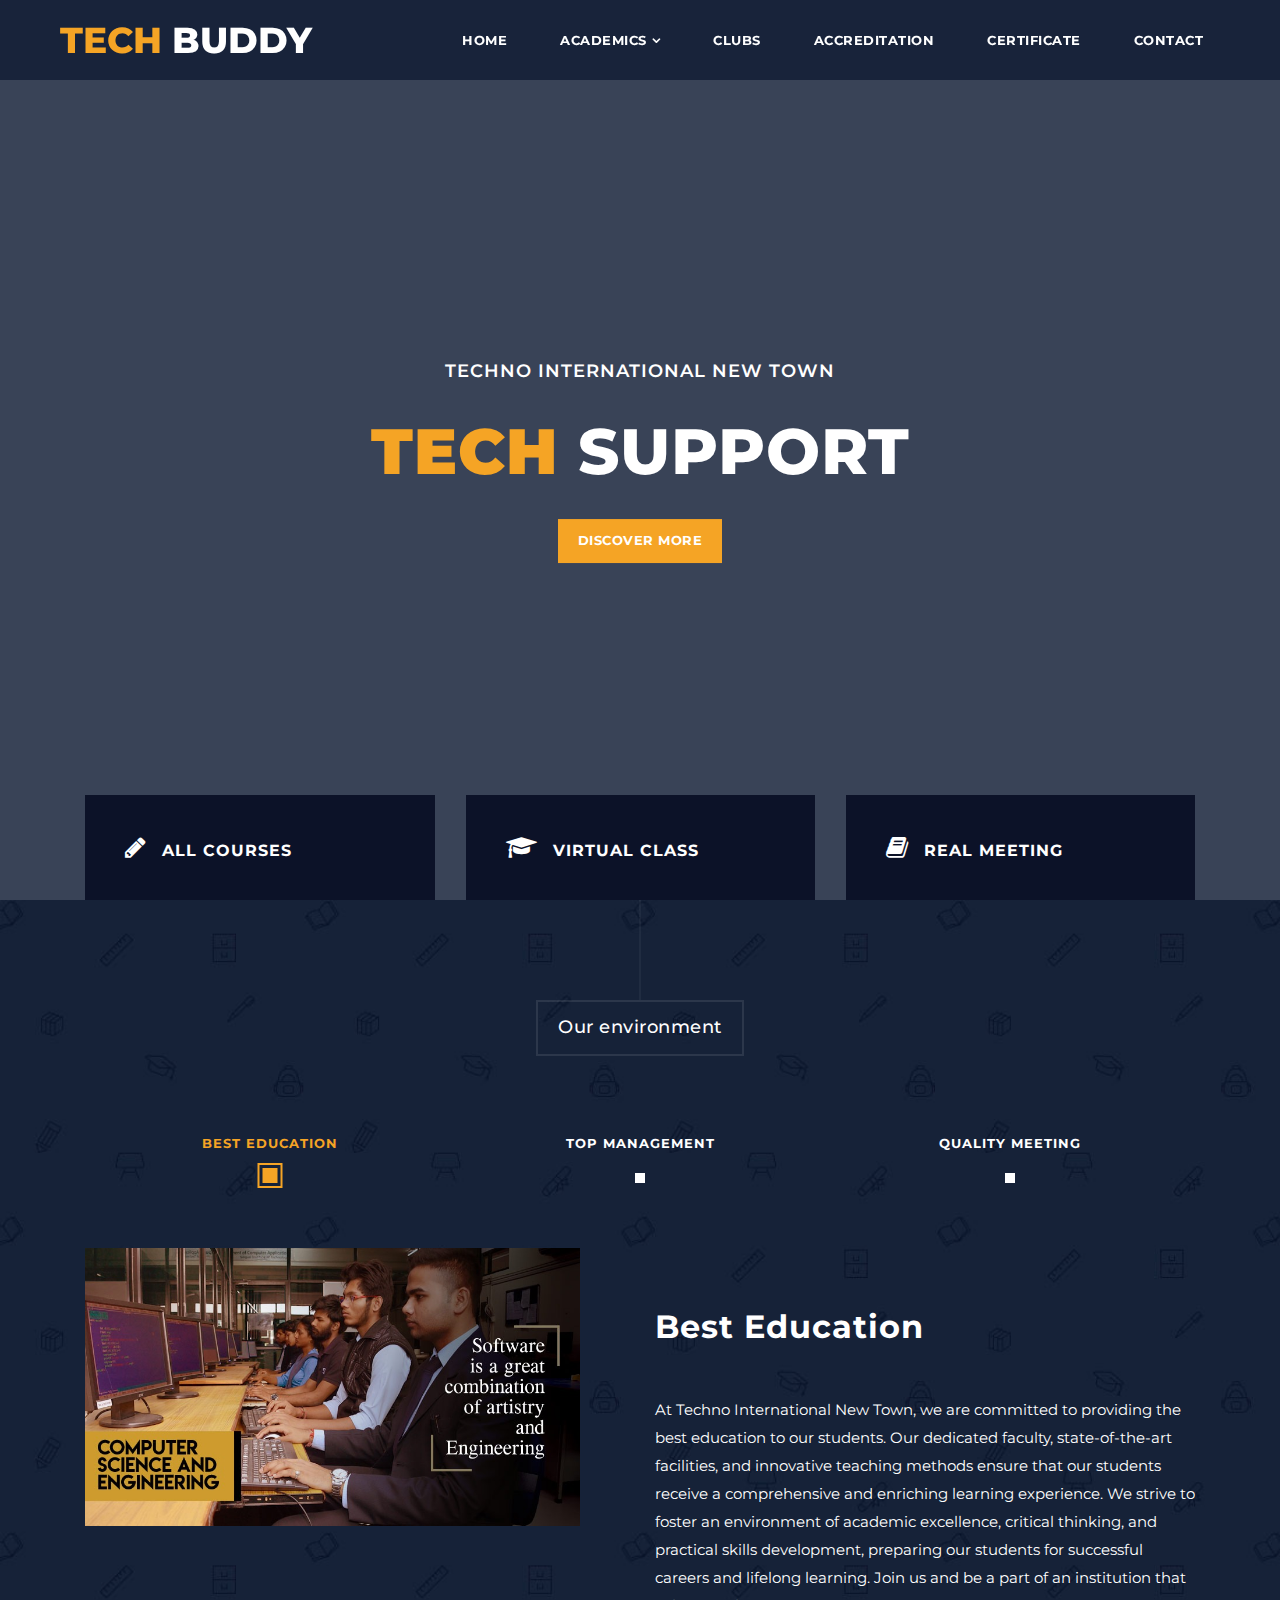
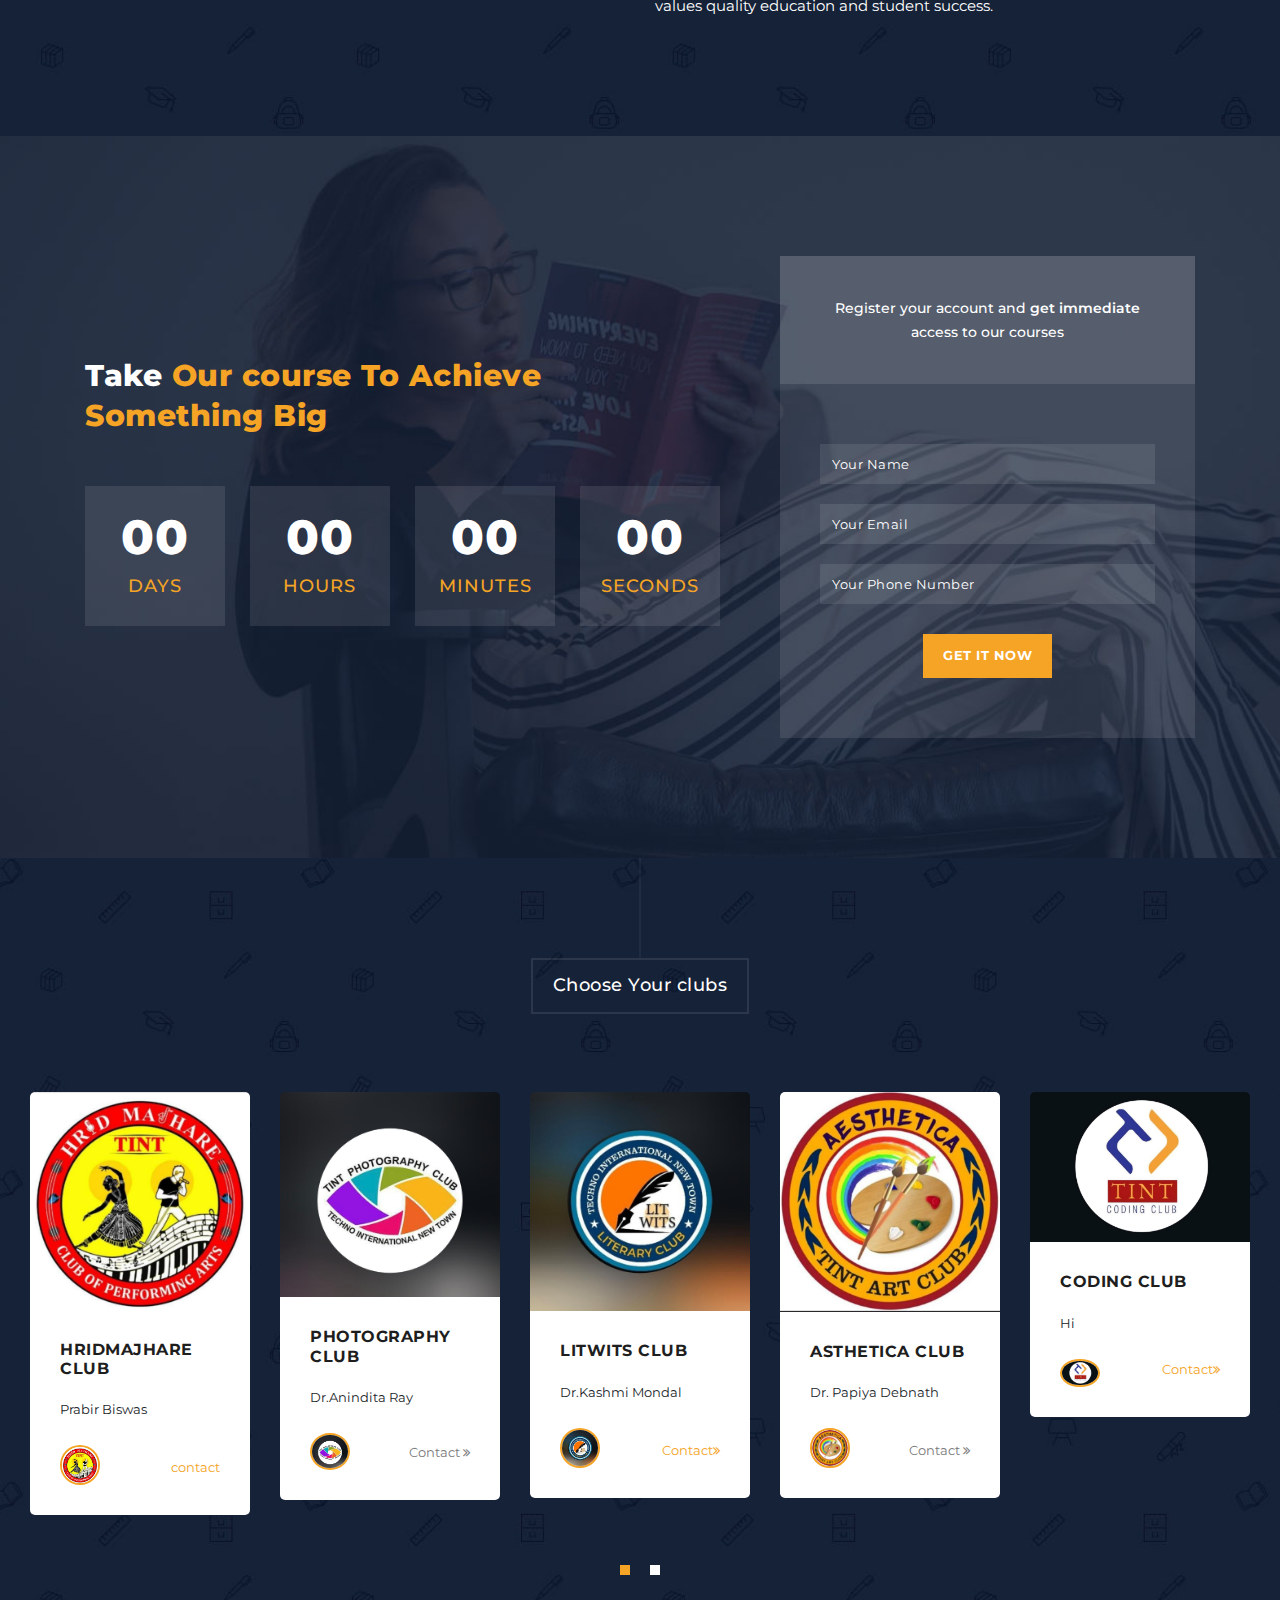
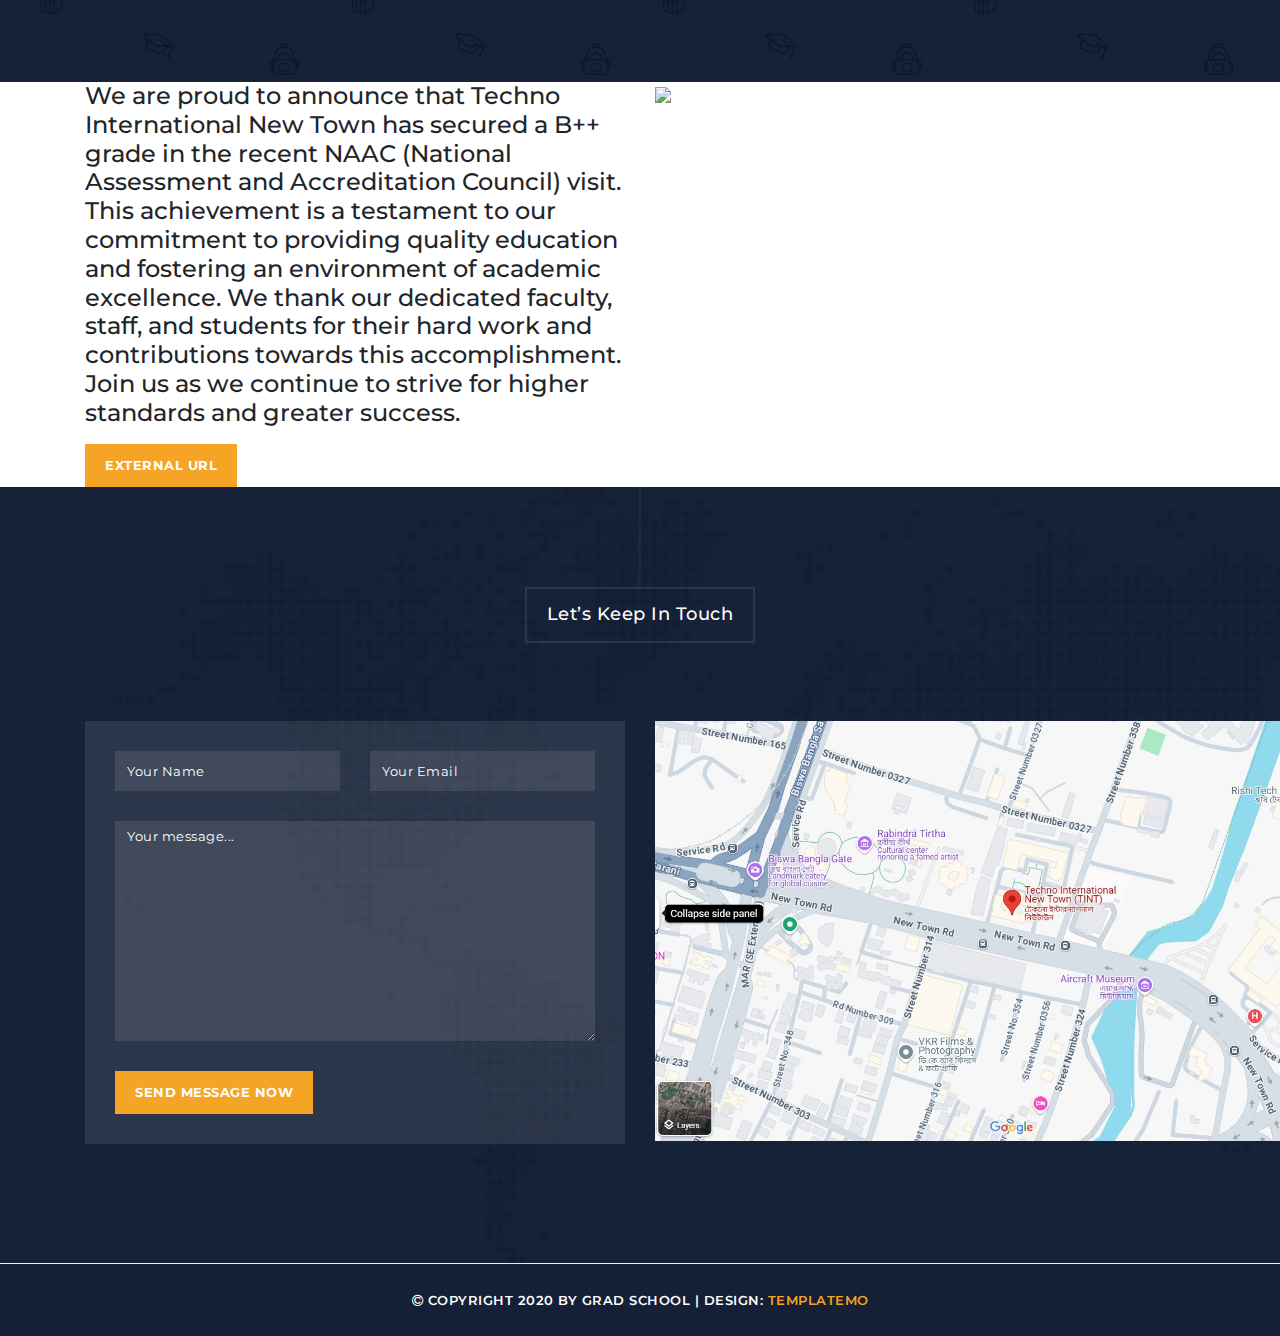
==== commit e6d509e7: "commit" ====
--- a/index.html
+++ b/index.html
@@ -1,3 +1,4 @@
+
 <!DOCTYPE html>
 <html lang="en">
 
@@ -13,7 +14,7 @@
           s.async = true;
           s.addEventListener('load', function() {
             myLandbot = new Landbot.Popup({
-              configUrl: 'https://storage.googleapis.com/landbot.online/v3/H-2801539-KE0LD2JTSUBCYA72/index.json',
+              configUrl: 'https://storage.googleapis.com/landbot.online/v3/H-2806661-6ECA2O2UUBKXH7MJ/index.json',
             });
           });
           s.src = 'https://cdn.landbot.io/landbot-3/landbot-3.0.0.mjs';
@@ -29,7 +30,7 @@
     <meta name="author" content="">
     <link href="https://fonts.googleapis.com/css?family=Montserrat:100,200,300,400,500,600,700,800,900" rel="stylesheet">
 
-    <title>Grad School HTML5 Template</title>
+    <title>Student Support System</title>
     
     <!-- Bootstrap core CSS -->
     <link href="vendor/bootstrap/css/bootstrap.min.css" rel="stylesheet">
@@ -39,42 +40,35 @@
     <link rel="stylesheet" href="assets/css/templatemo-grad-school.css">
     <link rel="stylesheet" href="assets/css/owl.css">
     <link rel="stylesheet" href="assets/css/lightbox.css">
-<!--
-    
-TemplateMo 557 Grad School
-
-https://templatemo.com/tm-557-grad-school
-
--->
+    <link rel="" href="faculty.html">
   </head>
 
 <body>
+
 
    
   <!--header-->
   <header class="main-header clearfix" role="header">
     <div class="logo">
-      <a href="#"><em>Grad</em> School</a>
+      <a href="#"><em>Tech </em>Buddy</a>
     </div>
     <a href="#menu" class="menu-link"><i class="fa fa-bars"></i></a>
     <nav id="menu" class="main-nav" role="navigation">
       <ul class="main-menu">
         <li><a href="#section1">Home</a></li>
-        <li class="has-submenu"><a href="#section2">Clubs</a>
+        <li class="has-submenu"><a href="#section2">Academics</a>
           <ul class="sub-menu">
-            <li><a href="#section2">
-
-            </a></li>
-            <li><a href="#section3">Hridmajhaare</a></li>
-            
-            <li><a href="#section3">How it works?</a></li>
-            <li><a href="https://templatemo.com/about" rel="sponsored" class="external">External URL</a></li>
+            <li><a href="faculty.html">Faculty</a></li>
+            <li><a href="https://tint.edu.in/academics/university-syllabus.html">UniversitySyllabus</a></li>
+            <li><a href="https://csemoodle.tint.edu.in/">Onlinecourse</a></li>
+            <li><a href="" rel="sponsored" class="external">Library</a></li>
           </ul>
         </li>
         <li><a href="#section4">Clubs</a></li>
-        <!-- <li><a href="#section5">Video</a></li> -->
+        <li><a href="#section5">Accreditation</a></li>
+        <li><a href="form.html">certificate </a></li>
+
         <li><a href="#section6">Contact</a></li>
-      
       </ul>
     </nav>
   </header>
@@ -87,8 +81,9 @@
 
       <div class="video-overlay header-text">
           <div class="caption">
-              <h6>Graduate School of Management</h6>
-              <h2><em>Your</em> Classroom</h2>
+            <img src="assets/images/techno image.jpg" alt="">
+              <h6>Techno International New Town</h6>
+              <h2><em>Tech</em> Support</h2>
               <div class="main-button">
                   <div class="scroll-to-section"><a href="#section2">Discover more</a></div>
               </div>
@@ -108,10 +103,9 @@
                 <h4><i class="fa fa-pencil"></i>All Courses</h4>
               </div>
               <div class="content-hide">
-                <p>Curabitur id eros vehicula, tincidunt libero eu, lobortis mi. In mollis eros a posuere imperdiet. Donec maximus elementum ex. Cras convallis ex rhoncus, laoreet libero eu, vehicula libero.</p>
+                <p>Explore a variety of courses to enhance your skills and knowledge. Join now to start learning!</p>
                 <p class="hidden-sm">Curabitur id eros vehicula, tincidunt libero eu, lobortis mi. In mollis eros a posuere imperdiet.</p>
-                <div class="scroll-to-section"><a href="#section2">More Info.</a></div>
-            </div>
+                <div class="scroll-to-section"><a href="https://tint.edu.in/">More Info</a></div>            </div>
             </div>
           </div>
         </div>
@@ -152,7 +146,7 @@
       <div class="row">
         <div class="col-md-12">
           <div class="section-heading">
-            <h2>Why choose Grad School?</h2>
+            <h2>Our environment</h2>
           </div>
         </div>
         <div class="col-md-12">
@@ -166,35 +160,32 @@
               <article id='tabs-1'>
                 <div class="row">
                   <div class="col-md-6">
-                    <img src="assets/images/choose-us-image-01.png" alt="">
+                    <img src="assets/images/Education.jpg" alt="">
                   </div>
                   <div class="col-md-6">
                     <h4>Best Education</h4>
-                    <p>Grad School is free educational HTML template with Bootstrap 4.5.2 CSS layout. Feel free to use it for educational or commercial purposes. You may want to make <a href="https://paypal.me/templatemo" target="_parent" rel="sponsored">a little donation</a> to TemplateMo. Please tell your friends about us. Thank you.</p>
-                  </div>
+                    <p style="padding-top: 20px;">At Techno International New Town, we are committed to providing the best education to our students. Our dedicated faculty, state-of-the-art facilities, and innovative teaching methods ensure that our students receive a comprehensive and enriching learning experience. We strive to foster an environment of academic excellence, critical thinking, and practical skills development, preparing our students for successful careers and lifelong learning. Join us and be a part of an institution that values quality education and student success.</p>                  </div>
                 </div>
               </article>
               <article id='tabs-2'>
                 <div class="row">
                   <div class="col-md-6">
-                    <img src="assets/images/choose-us-image-02.png" alt="">
+                    <img src="assets/images/top management.jpg" alt="">
                   </div>
                   <div class="col-md-6">
-                    <h4>Top Level</h4>
-                    <p>You can modify this HTML layout by editing contents and adding more pages as you needed. Since this template has options to add dropdown menus, you can put many HTML pages.</p> 
-                    <p>Suspendisse tincidunt, magna ut finibus rutrum, libero dolor euismod odio, nec interdum quam felis non ante.</p>
+                    <h4>Top Management</h4>
+                    <p>At Techno International New Town, our top management team is dedicated to steering the institution towards excellence. With a strategic vision and a commitment to innovation, our leaders ensure that the college remains at the forefront of educational advancements. They work tirelessly to create an environment that fosters academic growth, supports faculty development, and enhances student experiences. Their leadership and guidance are pivotal in maintaining the high standards of education and operational efficiency that Techno International New Town is known for. Join us and benefit from the expertise and dedication of our exceptional management team.</p>
                   </div>
                 </div>
               </article>
               <article id='tabs-3'>
                 <div class="row">
                   <div class="col-md-6">
-                    <img src="assets/images/choose-us-image-03.png" alt="">
+                    <img src="assets/images/Quality metting.jpg" alt="">
                   </div>
                   <div class="col-md-6">
                     <h4>Quality Meeting</h4>
-                    <p>You are NOT allowed to redistribute this template ZIP file on any template collection website. However, you can use this template to convert into a specific theme for any kind of CMS platform such as WordPress. For more information, you shall <a rel="nofollow" href="https://templatemo.com/contact" target="_parent">contact TemplateMo</a> now.</p>
-                  </div>
+                    <p>At Techno International New Town, we prioritize quality in every aspect of our operations. Our regular quality meetings are a testament to our commitment to continuous improvement and excellence. These meetings bring together faculty, staff, and management to discuss and evaluate our academic programs, administrative processes, and student services. By fostering open communication and collaboration, we identify areas for enhancement and implement effective strategies to ensure the highest standards of education and support. Join us in our pursuit of excellence and experience the benefits of a quality-focused institution.</p>                  </div>
                 </div>
               </article>
             </section>
@@ -210,7 +201,7 @@
         <div class="col-md-7 col-xs-12">
           <div class="continer centerIt">
             <div>
-              <h4>Take <em>any online course</em> and win $326 for your next class</h4>
+              <h4>Take <em>Our course To Achieve Something Big</em></h4>
               <div class="counter">
 
                 <div class="days">
@@ -240,7 +231,7 @@
         <div class="col-md-5">
           <div class="right-content">
             <div class="top-content">
-              <h6>Register your free account and <em>get immediate</em> access to online courses</h6>
+              <h6>Register your account and <em>get immediate</em> access to our courses</h6>
             </div>
             <form id="contact" action="" method="get">
               <div class="row">
@@ -285,12 +276,12 @@
             <img src="assets/images/hridmajhare.jpg" alt="Course #1">
             <div class="down-content">
               <h4>Hridmajhare club</h4>
-              <p> hi</p>
+              <p> Prabir Biswas</p>
               <div class="author-image">
-                <img src="assets/images/author-01.png" alt="Author 1">
+                <img src="assets/images/hridmajhare.jpg" alt="Author 1">
               </div>
               <div class="text-button-pay">
-                <a href="">contact <i class="Prabir Biswas"></i></a>
+                <a href="faculty.html">contact <i class=""></i></a>
                 
               </div>
             </div>
@@ -299,26 +290,25 @@
             <img src="assets/images/photograpy.jpg" alt="Course #2">
             <div class="down-content">
               <h4>Photography club</h4>
-              <p> hi 
-                       </p>
+              <p> Dr.Anindita Ray</p>
               <div class="author-image">
-                <img src="assets/images/author-02.png" alt="Author 2">
+                <img src="assets/images/photograpy.jpg" alt="Author 2">
               </div>
               <div class="text-button-free">
-                <a href="#">Contact <i class="fa fa-angle-double-right"></i></a>
+                <a href="faculty.html">Contact <i class="fa fa-angle-double-right"></i></a>
               </div>
             </div>
           </div>
           <div class="item">
             <img src="assets/images/litwits.jpg" alt="Course #3">
             <div class="down-content">
-              <h4>Litwitsclub club</h4>
-              <p>Hi</p>
+              <h4>Litwits club</h4>
+              <p>Dr.Kashmi Mondal</p>
               <div class="author-image">
-                <img src="assets/images/author-03.png" alt="Author 3">
+                <img src="assets/images/litwits.jpg" alt="Author 3">
               </div>
               <div class="text-button-pay">
-                <a href="#">Contact<i class="fa fa-angle-double-right"></i></a>
+                <a href="faculty.html">Contact<i class="fa fa-angle-double-right"></i></a>
               </div>  
             </div>
           </div>
@@ -326,12 +316,12 @@
             <img src="assets/images/art.jpg" alt="Course #4">
             <div class="down-content">
               <h4>Asthetica club</h4>
-              <p>Hi</p>
+              <p>Dr. Papiya Debnath</p>
               <div class="author-image">
-                <img src="assets/images/author-04.png" alt="Author 4">
+                <img src="assets/images/art.jpg" alt="Author 4">
               </div>
               <div class="text-button-free">
-                <a href="#">Contact <i class="fa fa-angle-double-right"></i></a>
+                <a href="faculty.html">Contact <i class="fa fa-angle-double-right"></i></a>
               </div>
             </div>
           </div>
@@ -342,116 +332,49 @@
               <p>Hi</p>
              
               <div class="author-image">
-                <img src="assets/images/author-05.png" alt="">
+                <img src="assets/images/coding.jpg" alt="">
               </div>
               <div class="text-button-pay">
-                <a href="#">Contact<i class="fa fa-angle-double-right"></i></a>
+                <a href="faculty.html">Contact<i class="fa fa-angle-double-right"></i></a>
               </div>
             </div>
           </div>
           <div class="item">
-            <img src="assets/images/courses-01.jpg" alt="">
+            <img src="assets/images/Talkies.jpg" alt="">
             <div class="down-content">
-              <h4>Photography</h4>
-              <p>Quisque cursus augue ut velit dictum, quis volutpat enim blandit. Maecenas a lectus ac ipsum porta.</p>
+              <h4>Tint Talkies</h4>
+              <p> Hi</p>
               <div class="author-image">
-                <img src="assets/images/author-01.png" alt="">
+                <img src="assets/images/Talkies.jpg" alt="">
               </div>
               <div class="text-button-free">
-                <a href="#">Contact <i class="fa fa-angle-double-right"></i></a>
-              </div>
-            </div>
-          </div>
-          <div class="item">
-            <img src="assets/images/courses-02.jpg" alt="">
-            <div class="down-content">
-              <h4>W</h4>
-              <p>Pellentesque ultricies diam magna, auctor cursus lectus pretium nec. Maecenas finibus lobortis enim.</p>
-              <div class="author-image">
-                <img src="assets/images/author-02.png" alt="">
-              </div>
-              <div class="text-button-free">
-                <a href="#">Free <i class="fa fa-angle-double-right"></i></a>
-              </div>
-            </div>
-          </div>
-          <div class="item">
-            <img src="assets/images/courses-03.jpg" alt="">
-            <div class="down-content">
-              <h4>Learn HTML CSS</h4>
-              <p>You can get free images and videos for your websites by visiting Unsplash, Pixabay, and Pexels.</p>
-              <div class="author-image">
-                <img src="assets/images/author-03.png" alt="">
-              </div>
-              <div class="text-button-pay">
-                <a href="#">Pay <i class="fa fa-angle-double-right"></i></a>
-              </div>
-            </div>
-          </div>
-          <div class="item">
-            <img src="assets/images/courses-04.jpg" alt="">
-            <div class="down-content">
-              <h4>Social Media</h4>
-              <p>Pellentesque ultricies diam magna, auctor cursus lectus pretium nec. Maecenas finibus lobortis enim.</p>
-              <div class="author-image">
-                <img src="assets/images/author-04.png" alt="">
-              </div>
-              <div class="text-button-pay">
-                <a href="#">Pay <i class="fa fa-angle-double-right"></i></a>
-              </div>
-            </div>
-          </div>
-          <div class="item">
-            <img src="assets/images/courses-05.jpg" alt="">
-            <div class="down-content">
-              <h4>Digital Arts</h4>
-              <p>Quisque cursus augue ut velit dictum, quis volutpat enim blandit. Maecenas a lectus ac ipsum porta.</p>
-              <div class="author-image">
-                <img src="assets/images/author-05.png" alt="">
-              </div>
-              <div class="text-button-free">
-                <a href="#">Free <i class="fa fa-angle-double-right"></i></a>
-              </div>
-            </div>
-          </div>
-          <div class="item">
-            <img src="assets/images/courses-01.jpg" alt="">
-            <div class="down-content">
-              <h4>Media Streaming</h4>
-              <p>Pellentesque ultricies diam magna, auctor cursus lectus pretium nec. Maecenas finibus lobortis enim.</p>
-              <div class="author-image">
-                <img src="assets/images/author-01.png" alt="">
-              </div>
-              <div class="text-button-pay">
-                <a href="#">Pay <i class="fa fa-angle-double-right"></i></a>
-              </div>
-            </div>
-          </div>
-        </div>
-      </div>
+                <a href="faculty.html">Contact <i class="fa fa-angle-double-right"></i></a>
+              </div>
+            </div>
+          </div>
+       
     </div>
   </section>
   
 
-  <section class="section video" data-section="section5">
+  <section class="section image" data-section="section5">
     <div class="container">
       <div class="row">
-        <div class="col-md-6 align-self-center">
+        <div class="col-md-6 align-self-c enter">
           <div class="left-content">
-            <span>our presentation is for you</span>
-            <h4>Watch the video to learn more <em>about Grad School</em></h4>
-            <p>You are NOT allowed to redistribute this template ZIP file on any template collection website. However, you can use this template to convert into a specific theme for any kind of CMS platform such as WordPress. You may <a rel="nofollow" href="https://templatemo.com/contact" target="_parent">contact TemplateMo</a> for details.
-            <br><br>Suspendisse tincidunt, magna ut finibus rutrum, libero dolor euismod odio, nec interdum quam felis non ante.</p>
-            <div class="main-button"><a rel="nofollow" href="https://fb.com/templatemo" target="_parent">External URL</a></div>
+            
+            <h4>We are proud to announce that Techno International New Town has secured a B++ grade in the recent NAAC (National Assessment and Accreditation Council) visit. This achievement is a testament to our commitment to providing quality education and fostering an environment of academic excellence. We thank our dedicated faculty, staff, and students for their hard work and contributions towards this accomplishment. Join us as we continue to strive for higher standards and greater success.</p>
+             </h4>
+            <div class="main-button"><a rel="nofollow" href="https://tint.edu.in/naac.html" target="_parent">External URL</a></div>
           </div>
         </div>
         <div class="col-md-6">
-          <article class="video-item">
-            <div class="video-caption">
-              <h4>Power HTML Template</h4>
+          <article class="-item">
+            <div class="">
+             
             </div>
             <figure>
-              <a href="https://www.youtube.com/watch?v=r9LtOG6pNUw" class="play"><img src="assets/images/main-thumb.png"></a>
+              <a href="" class=""><img src="assets/images/naac.jpg"></a>
             </figure>
           </article>
         </div>
@@ -469,9 +392,7 @@
         </div>
         <div class="col-md-6">
         
-        <!-- Do you need a working HTML contact-form script?
-                	
-                    Please visit https://templatemo.com/contact page -->
+        
                     
           <form id="contact" action="" method="post">
             <div class="row">
@@ -500,8 +421,9 @@
         </div>
         <div class="col-md-6">
           <div id="map">
-            <iframe src="https://maps.google.com/maps?q=Av.+L%C3%BAcio+Costa,+Rio+de+Janeiro+-+RJ,+Brazil&t=&z=13&ie=UTF8&iwloc=&output=embed" width="100%" height="422px" frameborder="0" style="border:0" allowfullscreen></iframe>
-          </div>
+            <img src="assets/images/map.jpg" alt=""height="420 px">
+          </div>
+          
         </div>
       </div>
     </div>
